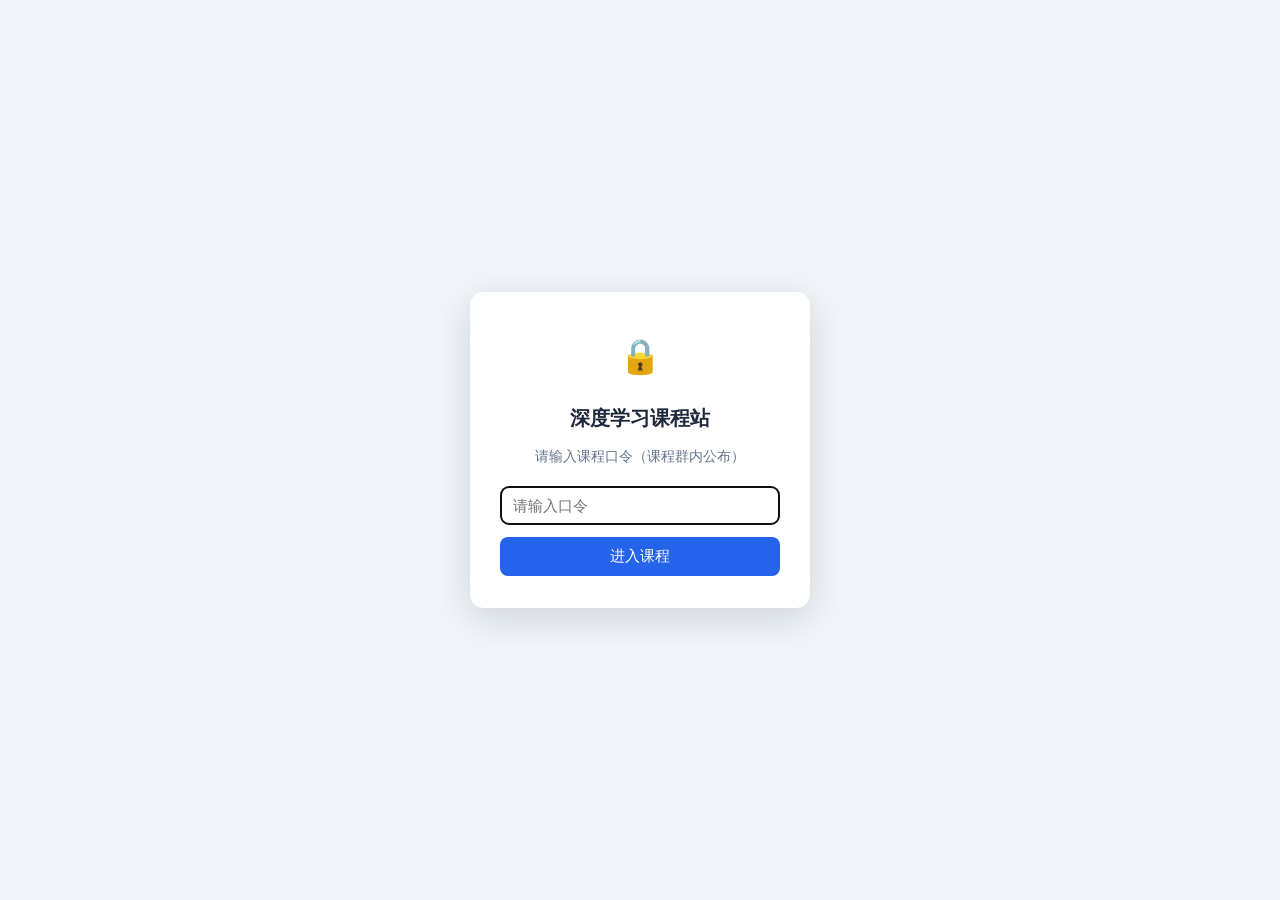
==== courses/attention/index.html @ e999959f "improve(attention): 3.2节横向箭头(编码器到解码器桥梁)解释细化（courses/attention/index.html）" ====
<!DOCTYPE html>
<html lang="zh-CN">
<head>
    <meta charset="UTF-8">
    <meta name="viewport" content="width=device-width, initial-scale=1.0">
    <link rel="icon" type="image/png" href="../../favicon.png">
<script>
(function () {
    /* 深色模式：渲染前应用，避免闪烁 */
    try { var _t = localStorage.getItem('dl_theme'); if (_t === 'dark') document.documentElement.classList.add('dl-dark'); else if (_t === 'sepia') document.documentElement.classList.add('dl-sepia'); } catch (e) {}
    /* 课程口令门（简单保护） */
    try { if (localStorage.getItem('dl_gate_v1') === '1') return; } catch (e) {}
    document.documentElement.classList.add('dl-gating');
    document.addEventListener('DOMContentLoaded', function () {
        var g = document.createElement('div');
        g.id = 'dl-gate';
        g.innerHTML = '<div class="dl-gate-card">'
            + '<div style="font-size:34px;">🔒</div>'
            + '<h2 style="margin:10px 0 6px;font-size:20px;color:#1E293B;">深度学习课程站</h2>'
            + '<p style="margin:0 0 16px;font-size:14px;color:#64748B;">请输入课程口令（课程群内公布）</p>'
            + '<input id="dl-gate-input" type="password" placeholder="请输入口令" style="width:100%;box-sizing:border-box;padding:10px 12px;font-size:15px;border:1px solid #CBD5E1;border-radius:8px;">'
            + '<button id="dl-gate-btn" style="margin-top:12px;width:100%;padding:10px;background:#2563EB;color:#fff;border:none;border-radius:8px;font-size:15px;cursor:pointer;">进入课程</button>'
            + '<p id="dl-gate-err" style="display:none;margin:10px 0 0;font-size:13px;color:#DC2626;">口令不正确，请重试</p>'
            + '</div>';
        document.body.appendChild(g);
        var input = g.querySelector('#dl-gate-input');
        input.focus();
        function unlock(ok) {
            if (!ok) { g.querySelector('#dl-gate-err').style.display = 'block'; input.select(); return; }
            try { localStorage.setItem('dl_gate_v1', '1'); } catch (e) {}
            document.documentElement.classList.remove('dl-gating');
            g.remove();
        }
        function tryUnlock() {
            if (!window.crypto || !crypto.subtle) {
                var err = g.querySelector('#dl-gate-err');
                err.textContent = '当前浏览器不支持安全校验，请换用 Chrome / Edge 访问';
                err.style.display = 'block';
                return;
            }
            crypto.subtle.digest('SHA-256', new TextEncoder().encode(input.value)).then(function (buf) {
                var hex = Array.prototype.map.call(new Uint8Array(buf), function (b) { return ('0' + b.toString(16)).slice(-2); }).join('');
                unlock(hex === '73634a650a686aed3b525c5cf4c80cbd01f2ea795763bd37541f17eb707c144b');
            }).catch(function () {
                var err2 = g.querySelector('#dl-gate-err');
                err2.textContent = '校验出错，请刷新页面重试';
                err2.style.display = 'block';
            });
        }
        g.querySelector('#dl-gate-btn').addEventListener('click', tryUnlock);
        input.addEventListener('keydown', function (e) { if (e.key === 'Enter') tryUnlock(); });
    });
})();
</script>
    <title>第06讲 注意力机制与 Transformer · 互动讲义版</title>
    <link rel="stylesheet" href="../../assets/katex/katex.min.css">
    <link rel="stylesheet" href="../../assets/course.css">
    <script src="../../assets/course.js" defer></script>
</head>
<body>

<nav class="topbar">
    <div class="topbar-inner">
        <a href="../../index.html">← 课程首页</a>
        <span class="spacer"></span>
        <span class="pill">互动讲义</span>
    </div>
</nav>

<div class="page">

<header class="hero">
    <div class="kicker">深度学习 · 第06讲</div>
    <h1>注意力机制与 Transformer</h1>
    <p class="sub">Attention Mechanism &amp; Transformer —— 互动讲义</p>
    <p class="meta">基于《动手学深度学习》课程 · 互动讲义版</p>
</header>

<div class="callout key" style="margin:26px 0 8px;">
    <span class="co-tag">🎬 课前导入：从 RNN 的瓶颈到注意力</span>
    <p>上一讲的 RNN 家族（基本 RNN、GRU、LSTM）用"隐含状态"解决了序列的记忆问题，但仍有两个与生俱来的限制：一是<strong>必须按顺序逐词处理</strong>，第 100 个词要等前 99 个算完，并行能力用不上；二是<strong>长距离依赖依然吃力</strong>，第 1 个词的信息要传到第 100 个位置需经过 99 次传递、一路衰减。而我们读"动物没有过河，因为它太累了"时，理解"它"是直接把目光跳回"动物"的——<strong>一眼扫过全句、自动聚焦相关位置</strong>，这种能力就是"注意力"。本讲将把这个直觉变成数学：从查询、键、值三个角色出发，一路走到彻底取代循环的 Transformer 与开启预训练时代的 BERT。</p>
</div>
<!-- ==================== 第一章 ==================== -->
<section class="chapter" id="ch1">
    <div class="chapter-head">
        <span class="chapter-num">1</span>
        <h2>注意力机制：从心理学到机器学习</h2>
    </div>
    <p class="chapter-lede">注意力是一次"软的、可微分的查表"：查询（query）问每个键（key）"你和我有多相关？"，答案是对值（value）的加权平均。</p>

    <h3><span class="sec-no">1.1</span>随意线索与不随意线索</h3>
    <p>心理学研究表明，生物的视觉系统并不是对视野中的一切平均用力，而是有选择地聚焦。注意力来自两类线索：</p>
    <ul>
        <li><strong>不随意线索</strong>：物体本身的突出性吸引你——桌上红色杯子在一堆灰书里格外显眼，你的目光不自觉地被它抓走；</li>
        <li><strong>随意线索</strong>：任务目标主动引导你——你想读一本书，于是注意力有意识地落在书上，对周围视而不见。</li>
    </ul>
    <figure>
        <img src="images/attention_involuntary.jpg" alt="不随意线索：红杯子吸引目光" loading="lazy">
        <figcaption>不随意线索：红杯子因颜色突出，不自主地吸引目光。</figcaption>
    </figure>
    <figure>
        <img src="images/attention_voluntary.jpg" alt="随意线索：想读书所以注视书" loading="lazy">
        <figcaption>随意线索：带着"想读书"的目的，目光主动落在书上。</figcaption>
    </figure>

    <h3><span class="sec-no">1.2</span>查询、键与值</h3>
    <p>把两类线索翻译成机器学习语言：此前学的卷积、全连接、池化层都只用了"不随意线索"——输入什么就处理什么，一视同仁。注意力机制首次把<strong>随意线索</strong>引入网络：</p>
    <ul>
        <li><strong>查询（query）</strong>：随意线索——"我现在想找什么"；</li>
        <li><strong>键（key）</strong>：每个输入自带的"标签"——不随意线索，用来和查询比对；</li>
        <li><strong>值（value）</strong>：每个输入真正的内容。</li>
    </ul>
    <p>注意力计算 = 用 query 逐个与 key 比对相似度 → 得到一组权重 → 对 value 做<strong>加权平均</strong>。相似度高的输入获得更多关注，这就是<strong>注意力池化</strong>（attention pooling）。</p>
    <figure>
        <img src="images/attention_pooling.jpg" alt="注意力池化框架：查询、键、值" loading="lazy">
        <figcaption>注意力池化框架：查询（随意线索）与每个键比对产生权重，对所有值加权汇聚成输出。键值对构成"记忆库"，查询决定从库里取什么。</figcaption>
    </figure>
    <div class="callout key">
        <span class="co-tag">🔑 生活化类比</span>
        <p>图书馆找书——query 是"我想找深度学习教材"，key 是每本书的书脊标签，value 是书的内容。你和书脊标签一一比对，越匹配的书越被重视，最后抱走的是按匹配度加权的一批书。</p>
    </div>
</section>

<!-- ==================== 第二章 ==================== -->
<section class="chapter" id="ch2">
    <div class="chapter-head">
        <span class="chapter-num">2</span>
        <h2>注意力池化：从非参数到参数化</h2>
    </div>
    <p class="chapter-lede">最早的注意力池化不需要任何学习参数；给它装上可学习的旋钮，就走到了现代注意力分数函数。</p>

    <h3><span class="sec-no">2.1</span>非参数方案：Nadaraya-Watson 核回归</h3>
    <p>给定数据 \((x_i, y_i)\)，要对查询 \(x\) 做预测：平均池化直接取 \(\frac{1}{n}\sum y_i\) 太粗糙。60 年代提出的 Nadaraya-Watson 核回归按"距离越近权重越大"加权：</p>
    $$f(x) = \sum_{i=1}^{n} \mathrm{softmax}\!\Big(-\tfrac{1}{2}(x - x_i)^2\Big)\, y_i$$
    <p>其中 \(-\frac{1}{2}(x-x_i)^2\) 来自高斯核 \(K(u)=\frac{1}{\sqrt{2\pi}}\exp(-\frac{u^2}{2})\)。把式子拆开看：\(x\) 是 query，\(x_i\) 是 key，\(y_i\) 是 value——<strong>核回归就是最早的注意力池化</strong>：离查询越近的样本，其值被采纳得越多。</p>
    <figure>
        <img src="images/nw_regression.jpg" alt="Nadaraya-Watson 核回归公式" loading="lazy">
        <figcaption>Nadaraya-Watson 核回归：高斯核给出"按距离衰减"的权重，softmax 保证权重和为 1。它没有可学习参数，属于非参数方法。</figcaption>
    </figure>

    <h3><span class="sec-no">2.2</span>参数化注意力：引入可学习的 w</h3>
    <p>非参数方案的权重完全由距离决定，不够灵活。在注意力分数里引入可学习参数 \(w\)，让模型自己学会"什么样的相似才重要"：</p>
    $$f(x) = \sum_{i=1}^{n} \mathrm{softmax}\!\Big(-\tfrac{1}{2}\big((x - x_i)\, w\big)^2\Big)\, y_i$$
    <p>多了参数 \(w\)，模型就能通过训练调整不同特征维度的重要程度——这是从"核回归"走向"可学习注意力"的第一步。</p>

    <h3><span class="sec-no">2.3</span>注意力分数的两种主流设计</h3>
    <p>query 与 key 的"相似度"称为<strong>注意力分数</strong>（attention score），分数经 softmax 归一化就是注意力权重。两种最常用的分数函数：</p>
    <div class="tbl-wrap">
        <table>
            <thead><tr><th>分数函数</th><th>公式</th><th>特点</th></tr></thead>
            <tbody>
                <tr><td><strong>加法注意力</strong>（Bahdanau）</td><td>\(a(\mathbf{q}, \mathbf{k}) = \mathbf{w}_v^\top \tanh(W_q \mathbf{q} + W_k \mathbf{k})\)</td><td>query 和 key 维度可以不同；有一个小 MLP，表达力强</td></tr>
                <tr><td><strong>缩放点积注意力</strong></td><td>\(a(\mathbf{q}, \mathbf{k}) = \mathbf{q}^\top \mathbf{k} / \sqrt{d_k}\)</td><td>只需一次矩阵乘法，快；要求 q、k 同维；除以 \(\sqrt{d_k}\) 防止 softmax 饱和</td></tr>
            </tbody>
        </table>
    </div>
    <p><strong>缩放点积注意力逐条拆解</strong>（表中第二行，Transformer 原版采用的方案）：</p>
    <ol>
        <li><strong>只需一次矩阵乘法，快</strong>：相似度直接由向量点积给出，GPU 对矩阵乘法高度优化，计算效率很高，Transformer 原版即采用它。相比之下，加法注意力要先做两次线性映射、相加、过 tanh、再做一次线性投影，计算步骤更多。</li>
        <li><strong>要求 q、k 同维</strong>：点积 \(\mathbf{q}^\top \mathbf{k}\) 在数学上要求两个向量维数相同，否则无法相乘；加法注意力没有此限制——q、k 先各自乘 \(W_q\)、\(W_k\) 投影到同一维度再相加，维度可以不同。</li>
        <li><strong>除以 \(\sqrt{d_k}\) 防止 softmax 饱和</strong>：\(d_k\) 是 query / key 的向量维度。维度越高，点积 \(\mathbf{q}^\top \mathbf{k}\) 的方差越大（各分量独立、零均值、单位方差时，点积方差正比于 \(d_k\)），分数量级随之增大；softmax 输入差距过大时输出逼近 0/1 的饱和区，梯度几乎消失，训练难以收敛。除以 \(\sqrt{d_k}\) 相当于做方差归一化，把分数方差拉回 1 附近，稳住 softmax 的梯度。</li>
    </ol>
    <div class="callout key">
        <span class="co-tag">🔑 一句话总结</span>
        <p>缩放点积注意力用点积衡量 q 与 k 的相似度，辅以缩放因子稳住 softmax 梯度——胜在速度，代价是要求 q、k 维度一致。</p>
    </div>
    <figure>
        <img src="images/attention_score.jpg" alt="注意力分数与注意力权重的计算" loading="lazy">
        <figcaption>注意力分数 → softmax → 注意力权重 → 对值加权求和。Transformer 采用的就是右侧的缩放点积方案。</figcaption>
    </figure>
    <div class="callout warn">
        <span class="co-tag">⚠️ 常见误区</span>
        <p>不要以为除以 \(\sqrt{d_k}\) 是拍脑袋的经验技巧——它有明确的方差分析依据（各分量独立、零均值、单位方差时，点积方差正比于 \(d_k\)）。这个小细节是 Transformer 能训练起来的关键之一。</p>
    </div>

    <div class="lab" id="lab-softmax">
        <div class="lab-head">
            <span class="lab-badge">互动实验</span>
            <div class="lab-title">缩放点积注意力实验室</div>
            <div class="lab-sub">三个 value：猫 = (1, 0)，狗 = (0, 1)，汽车 = (1, 1)。输出 = 权重的加权组合。</div>
            <div class="lab-hint">拖动相似度与维度滑块，或关掉"除以 √dₖ"开关，观察权重如何走向"一家独大"。</div>
        </div>
        <div class="lab-body">
            <div class="ctl-row">
                <label class="ctl">q·k₁（猫）<input type="range" id="s1" min="-5" max="5" step="0.1" value="3.0"><span class="val" id="s1v">3.0</span></label>
                <label class="ctl">q·k₂（狗）<input type="range" id="s2" min="-5" max="5" step="0.1" value="1.0"><span class="val" id="s2v">1.0</span></label>
                <label class="ctl">q·k₃（汽车）<input type="range" id="s3" min="-5" max="5" step="0.1" value="-2.0"><span class="val" id="s3v">-2.0</span></label>
            </div>
            <div class="ctl-row">
                <label class="ctl">维度 d<sub>k</sub><input type="range" id="sdk" min="1" max="64" step="1" value="4"><span class="val" id="sdkv">4</span></label>
                <label class="switch"><input type="checkbox" id="use-scale" checked> 除以 √dₖ 缩放</label>
            </div>
            <div class="bars" id="softmax-bars"></div>
            <p class="muted" style="font-size:14.5px;" id="softmax-out"></p>
        </div>
        <div class="lab-note" id="softmax-note"></div>
    </div>

    <div class="callout try">
        <span class="co-tag">🧪 实验解读</span>
        <p><strong>这个实验在做什么</strong>：三个候选项各有一个 value 向量——猫 = (1, 0)、狗 = (0, 1)、汽车 = (1, 1)。三个滑块直接设定 query 与各自 key 的原始分数 q·kᵢ；"维度 dₖ"滑块与"除以 √dₖ"开关决定分数是否先除以 √dₖ；softmax 把（可能缩放后的）分数归一化成权重；最终输出 = 三个 value 按权重的加权组合。</p>
        <p><strong>结果怎么读</strong>（以分数 2.6 / 1.0 / 0.0、dₖ = 32、关闭缩放为例）：分数原样进入 softmax，e<sup>2.6</sup> ≈ 13.46、e<sup>1</sup> ≈ 2.72、e<sup>0</sup> = 1，归一化后权重为 <strong>0.784 / 0.158 / 0.058</strong>——"猫"一家独大。输出 = 0.784×(1,0) + 0.158×(0,1) + 0.058×(1,1) = <strong>(0.842, 0.216)</strong>，含义是"主要是猫，带一点狗和汽车的成分"。</p>
        <p><strong>打开缩放做对比</strong>：同一组分数先除以 √32 ≈ 5.66，变为 0.46 / 0.18 / 0.00，权重立刻平缓为约 <strong>0.42 / 0.32 / 0.26</strong>——不再赢家通吃，梯度也能正常流动。这正是 Transformer 必须带缩放因子的直观原因：维度越高，不缩放的 softmax 越接近 one-hot。</p>
        <p><strong>两个值得注意的性质</strong>：① 权重和恒为 1，输出永远落在三个 value 的凸组合范围内，不会"凭空创造"内容；② softmax 是"软"的 argmax——分数差距越大越接近"只取最高分"，差距越小越接近平均。</p>
    </div>
</section>

<!-- ==================== 第三章 ==================== -->
<section class="chapter" id="ch3">
    <div class="chapter-head">
        <span class="chapter-num">3</span>
        <h2>Seq2Seq 中的注意力</h2>
    </div>
    <p class="chapter-lede">生成每个目标词时，真正相关的往往只是源句中的某几个词——注意力让解码器每一步都能"回头看"并自动对焦。</p>

    <h3><span class="sec-no">3.1</span>动机：翻译时该"看"哪里？</h3>
    <p>编码器—解码器（seq2seq）模型做机器翻译时，编码器把整句源语压缩成一个固定向量，解码器只凭这一个向量逐词生成译文。问题在于：一个向量装不下长句的全部细节，也无法表达"当前该对齐源句哪个位置"。注意力机制正好补上这一课。翻"hello world → bonjour le monde"时，生成 "bonjour" 主要该看 "hello"。</p>
    <figure>
        <img src="images/seq2seq.jpg" alt="seq2seq 机器翻译示例" loading="lazy">
        <figcaption>seq2seq 翻译：编码器逐词读入，解码器逐词生成。没有注意力时，解码器每一步只能依赖同一个固定向量，长句信息被严重压缩。</figcaption>
    </figure>
    <p><strong>对照这张图，把"问题到底出在哪"讲清楚：</strong></p>
    <ol>
        <li><strong>左半部分（编码）</strong>：编码器 RNN 逐词读入 hello → world → .，每读一个词就把隐含状态更新一次。整句读完后，源句的全部信息被压缩进<strong>那一个 hidden state</strong>（固定向量）。</li>
        <li><strong>中间的箭头是唯一的通道</strong>：编码器与解码器之间只有 hidden state 这一根线——解码器能拿到的源句信息，全部、也仅仅只有这个向量。</li>
        <li><strong>右半部分（解码）</strong>：解码器从 &lt;bos&gt; 开始逐词生成 bonjour → le → monde → . → &lt;eos&gt;。关键问题在于：生成 "bonjour" 时它看到的是这个向量，生成 "monde" 时看到的<strong>还是同一个向量</strong>——从头到尾没有任何变化。</li>
        <li><strong>由此产生两个硬伤</strong>：① <strong>信息瓶颈</strong>——句子越长，一个固定向量装不下的细节越多，且句首 "hello" 的信息经过 world、. 的逐步更新后已经衰减（这正是上一讲 RNN 长距离依赖问题在翻译任务上的表现）；② <strong>无法对齐</strong>——生成 "monde" 时模型本应专门回头看 "world"，但图中没有任何结构支持这一点，每个输出词对源句各词的"接触"完全均匀（都只能经由同一个向量间接获取）。</li>
    </ol>
    <p>这就是 3.2 节要解决的问题：让解码器每生成一个词，都能直接"回头看"源句的每个词并自动对焦。</p>

    <h3><span class="sec-no">3.2</span>加入注意力的 seq2seq</h3>
    <p>Bahdanau 等人 2014 年的经典方案：</p>
    <ol>
        <li>编码器 RNN <strong>每个时间步的输出都保留下来</strong>，作为 key 和 value（一座"记忆库"）；</li>
        <li>解码器 RNN 上一时刻的隐含状态作为 query；</li>
        <li>每个解码时刻做一次注意力池化，从记忆库中取出"此刻最相关"的源句信息，与当前词的嵌入拼接后再送入解码器 RNN。</li>
    </ol>
    <figure>
        <img src="images/seq2seq_attention.jpg" alt="加入注意力机制的 seq2seq" loading="lazy">
        <figcaption>加入注意力的 seq2seq：编码器各时刻输出存入"记忆库"，注意力层用解码器的 query 去检索，检索结果与词嵌入一起送入解码器。</figcaption>
    </figure>
    <p><strong>对照上图，逐块看信息怎么流动：</strong></p>
    <ol>
        <li><strong>左侧编码器</strong>：Sources（源句）→ Embedding（词嵌入）→ Recurrent layer（n× 表示 n 层循环层堆叠），逐词读入源句；</li>
        <li><strong>中间蓝色 Attention 块是新增的"外挂"</strong>：它有两个输入——① 编码器循环层各时间步的输出（充当 key 和 value，即"记忆库"）；② 解码器上一时刻的隐含状态（充当 query，即图中从解码器一侧弯回来的箭头）；</li>
        <li><strong>Attention 的输出</strong>（检索到的上下文向量）与当前目标词的嵌入<strong>拼接</strong>，一起送入解码器循环层；</li>
        <li><strong>右侧解码器</strong>：Targets → Embedding → Recurrent layer（×n）→ FC 全连接层，输出词表上的概率分布，挑出下一个词；</li>
        <li><strong>与 3.1 的图对比</strong>：没有注意力时，编码器到解码器只有 hidden state 一根线；现在每个解码步都能拿着自己的 query 重新查询记忆库——"回头看"的通路打通了。</li>
    </ol>
    <figure>
        <img src="images/enc_dec_attention.jpg" alt="编码器—解码器上的注意力细节" loading="lazy">
        <figcaption>实现细节：注意力使用编码器最后一个循环层的输出；注意力输出与嵌入拼接后送入解码器的第一个循环层。每个解码步骤都有自己的注意力权重分布——这就是"对齐"。</figcaption>
    </figure>
    <p><strong>先看懂图中四类箭头各是什么含义：</strong></p>
    <ol>
        <li><strong>编码器顶层循环层 → Attention</strong>（向上的箭头）：编码器最后一个循环层在<strong>所有时间步</strong>的输出送入 Attention，充当 key 和 value——这就是"记忆库"。取最高层，是因为它包含最完整的上下文信息；</li>
        <li><strong>解码器顶层循环层 → Attention</strong>（从右上弯回来的那根）：解码器上一时刻的隐含状态送入 Attention 充当 query——含义是"我正准备生成下一个词，该看源句的哪里？"。Attention 拿它与记忆库中每个 key 算相似度、softmax 归一化成权重、对 value 加权求和，得到上下文向量；</li>
        <li><strong>Attention → 解码器第一个循环层</strong>（从 Attention 弯到右侧底部的那根）：检索出的上下文向量与当前目标词的嵌入<strong>拼接</strong>后送入——解码器每生成一个词，输入里既有"刚生成的词"，又有"刚从源句检索到的相关内容"。上面各层照常堆叠，顶端 Dense 输出词表概率；</li>
        <li><strong>编码器各层 → 解码器各层</strong>（每层中间的横向箭头，n 层就有 n 条）：这是 Seq2Seq 的<strong>"桥梁"</strong>。循环层开工前都需要一个初始状态（默认是全零向量）；这里的做法是把<strong>编码器第 i 层的最终隐状态传给解码器第 i 层，作为它的初始隐状态</strong>——第 1 层对第 1 层、第 2 层对第 2 层……<strong>逐层对应</strong>，保证解码器的每一层都从编码器对应层"接手"源句子的压缩表示，而不是只有最顶层在传递信息。注意区分两个概念：<strong>最终隐含状态 = 每一层在时间轴上最后一步的状态</strong>（n 层共 n 个向量），走的就是这些横向箭头；而<strong>记忆库 = 最顶层在所有时间步的输出序列</strong>，走的是通向 Attention 的箭头；最顶层的最终状态恰好就是记忆库里的最后一个向量，但用于初始化的是全部 n 层的最终状态。前者是一次性传递的"全局概览"，与注意力"每步按需检索细节"的通路互补，各司其职。</li>
    </ol>
    <p><strong>串成一个时间步看</strong>（以生成 "le" 为例）：解码器上一时刻的状态作为 query 进入 Attention（箭头②）→ 查询记忆库（箭头①提供的数据），权重大概率压在 "world" 上 → 加权得到上下文向量 → 与 "bonjour" 的嵌入拼接（箭头③）→ 逐层向上经 Dense 输出概率 → 挑出 "le"。<strong>每个解码步骤都重新走一遍这个过程，各有各的权重分布——这就是"对齐"。</strong></p>

    <div class="lab" id="lab-align">
        <div class="lab-head">
            <span class="lab-badge">互动实验</span>
            <div class="lab-title">对齐可视化：每个译文词在"看"谁</div>
            <div class="lab-sub">源句 "I love deep learning" → 译文 "我 爱 深度 学习"。</div>
            <div class="lab-hint">点击下方任一译文词，观察它对源句各词的注意力权重分布。</div>
        </div>
        <div class="lab-body">
            <p style="font-size:13.5px;color:var(--ink-3);margin-bottom:4px;">译文词（点击选择 query）</p>
            <div class="tokens" id="align-tgt"></div>
            <p style="font-size:13.5px;color:var(--ink-3);margin:14px 0 4px;">源句词上的注意力权重</p>
            <div class="bars" id="align-bars"></div>
        </div>
        <div class="lab-note">注意力权重画成热力图，就能直观展示两种语言词与词的对齐关系——这是神经网络难得的<b>可解释性</b>。</div>
    </div>

    <div class="callout key">
        <span class="co-tag">✅ 划时代的意义</span>
        <p>注意力让解码器每一步都能"回头看"整个源句并自动对焦，长句翻译质量大幅提升——固定向量的瓶颈被打破，"对齐"也第一次变得可见。</p>
    </div>
</section>

<!-- ==================== 第四章 ==================== -->
<section class="chapter" id="ch4">
    <div class="chapter-head">
        <span class="chapter-num">4</span>
        <h2>自注意力（Self-Attention）</h2>
    </div>
    <p class="chapter-lede">把同一个序列的每个位置同时复制成 query、key、value 三份，让每个位置都去关注整个序列。</p>

    <h3><span class="sec-no">4.1</span>自己关注自己</h3>
    <p>注意力不一定是"一个序列查询另一个序列"。自注意力中，给定序列 \(\mathbf{x}_1, \ldots, \mathbf{x}_n\)，输出等长的 \(\mathbf{y}_1, \ldots, \mathbf{y}_n\)：</p>
    $$\mathbf{y}_i = f\big(\mathbf{x}_i,\ (\mathbf{x}_1, \mathbf{x}_1), \ldots, (\mathbf{x}_n, \mathbf{x}_n)\big) \in \mathbb{R}^{d}$$
    <p>每个 \(\mathbf{y}_i\) 都融合了全序列与 \(\mathbf{x}_i\) 最相关的信息。例如句子"动物没有过河，因为它太累了"中，"它"的表示可以从"动物"处获得大权重——<strong>指代关系被自动建立</strong>。</p>
    <figure>
        <img src="images/self_attention.jpg" alt="自注意力结构" loading="lazy">
        <figcaption>自注意力：keys、values、queries 全部来自同一序列，每个位置的输出都是对全序列加权汇聚的结果。所有位置两两计算，可以完全并行——不必像 RNN 那样逐词等待。</figcaption>
    </figure>
    <p><strong>把上面的定义、公式和结构图对照起来，逐层拆开看：</strong></p>
    <ol>
        <li><strong>为什么每个位置要复制成三份？</strong>因为同一个向量 \(\mathbf{x}_i\) 要在不同时刻扮演三种角色：计算第 \(i\) 个输出时，它充当 <strong>query</strong>——主动发问"全句中谁和我最相关？"；计算其他位置的输出时，它充当 <strong>key</strong>——挂出自己的"标签"供逐一比对；它的内容本身充当 <strong>value</strong>——被权重加权后汇入其他位置的新表示。每个位置既是"查询者"又是"被查询者"——这就是"自"（self）的含义。</li>
        <li><strong>公式怎么读</strong>：\(f\) 的第一个参数 \(\mathbf{x}_i\) 是 query；后面 \(n\) 个括号 \((\mathbf{x}_1,\mathbf{x}_1),\ldots,(\mathbf{x}_n,\mathbf{x}_n)\) 是 \(n\) 个 (key, value) 对——每个位置都把自己的副本挂进"记忆库"。\(f\) 的内部就是 1.2 节的三步：query 与每个 key 算分数 → softmax 归一化成权重 → 对所有 value 加权求和，得到 \(\mathbf{y}_i\)。\(i\) 从 1 到 \(n\) 各算一遍，\(n\) 个新表示就齐了。</li>
        <li><strong>对照结构图</strong>：下方三个方框是同一序列相邻位置（\(t-1, t, t+1\)）的输入向量；每个输入分叉出 3 根向上的箭头，就是"复制成 keys、values、queries 三份"；蓝色块内部完成所有位置两两之间的打分与加权（共 \(n \times n\) 次比对）；上方每个方框是对应位置融合全句信息后的新表示。</li>
        <li><strong>用"它"走一遍</strong>：query = "它"的词向量 → 与全句 9 个位置的 key 逐一比对 → "动物"的 key 得分最高 → softmax 后"动物"的 value 占最大权重 → "它"的新表示中融入了"动物"的语义信息，指代关系自动建立。其他每个位置也同时完成同样的更新。</li>
        <li><strong>和 3.2 节的注意力有何不同？</strong>3.2 节是<em>两个序列之间</em>的注意力——query 来自解码器、key/value 来自编码器（可称"交叉注意力"）；本节是<em>同一序列内部</em>的注意力，q、k、v 三份材料同源，所以叫"自"注意力。</li>
    </ol>
    <div class="callout key">
        <span class="co-tag">🔑 预告</span>
        <p>实际模型（第 5 章 Transformer）中，三份副本不会原样上阵，而是先各自乘一个可学习矩阵 \(W_q, W_k, W_v\) 投影到合适的表示空间——"复制三份"定结构，"什么算相关"交给训练去学。</p>
    </div>

    <div class="lab" id="lab-selfattn">
        <div class="lab-head">
            <span class="lab-badge">互动实验</span>
            <div class="lab-title">自注意力流向：每个词在关注谁</div>
            <div class="lab-sub">句子：「动物 没有 过河 ， 因为 它 太 累 了」——注意"它"的权重分布。</div>
            <div class="lab-hint">点击句中任意词作为 query，观察它对全句各词的注意力权重。</div>
        </div>
        <div class="lab-body">
            <div class="tokens" id="sa-tokens"></div>
            <div class="bars" id="sa-bars"></div>
        </div>
        <div class="lab-note">点击 <b>"它"</b>：权重最大的词是 <b>"动物"</b>——模型自己学会了指代消解，没有人告诉它语法规则。</div>
    </div>

    <h3><span class="sec-no">4.2</span>与 CNN、RNN 对比</h3>
    <figure>
        <img src="images/cnn_rnn_attn_compare.jpg" alt="CNN、RNN、自注意力的计算路径对比" loading="lazy">
        <figcaption>三种结构对比：CNN 靠堆叠卷积层逐层扩大感受野；RNN 必须逐步传递信息；自注意力任意两个位置一步直达。</figcaption>
    </figure>
    <div class="tbl-wrap">
        <table>
            <thead><tr><th></th><th>CNN</th><th>RNN</th><th>自注意力</th></tr></thead>
            <tbody>
                <tr><td><strong>计算复杂度（每层）</strong></td><td>\(O(k \cdot n \cdot d^2)\)</td><td>\(O(n \cdot d^2)\)</td><td>\(O(n^2 \cdot d)\)</td></tr>
                <tr><td><strong>并行度</strong></td><td>\(O(n)\)</td><td>\(O(1)\)（必须串行）</td><td>\(O(n)\)</td></tr>
                <tr><td><strong>最长路径</strong></td><td>\(O(n/k)\)</td><td>\(O(n)\)</td><td>\(O(1)\)</td></tr>
            </tbody>
        </table>
    </div>
    <p>"最长路径"指序列中任意两个位置交换信息要经过多少步——它决定了长距离依赖的难易。自注意力任意位置一步可达、又可全并行，代价是 \(O(n^2)\) 的计算量（序列特别长时成为瓶颈）。</p>
    <p><strong>把表中的符号和三行逐格解释清楚：</strong></p>
    <p><strong>符号约定</strong>：\(n\) = 序列长度，\(d\) = 每个位置的向量维度，\(k\) = 卷积核宽度（如 3 或 5，远小于 \(n\)）。</p>
    <ol>
        <li><strong>第一行·每层计算复杂度</strong>——这一层总共要做多少乘加运算：
            <ul>
                <li><strong>CNN \(O(k \cdot n \cdot d^2)\)</strong>：每个位置做一次宽 \(k\) 的一维卷积，把 \(d\) 个输入通道映到 \(d\) 个输出通道，单位置约 \(k \cdot d \cdot d\) 次乘法，\(n\) 个位置共 \(knd^2\)；</li>
                <li><strong>RNN \(O(n \cdot d^2)\)</strong>：每个时间步是 \(\mathbf{h}_t = \phi(W\mathbf{x}_t + U\mathbf{h}_{t-1})\)，矩阵乘向量约 \(d^2\)，\(n\) 步共 \(nd^2\)；</li>
                <li><strong>自注意力 \(O(n^2 \cdot d)\)</strong>：\(n\) 个 query 各与 \(n\) 个 key 做 \(d\) 维点积，共 \(n^2 \cdot d\)——<strong>平方项 \(n^2\) 正来自"所有位置两两比对"</strong>。</li>
            </ul>
        </li>
        <li><strong>第二行·并行度</strong>——同一层里有多少计算可以同时进行：
            <ul>
                <li><strong>CNN \(O(n)\)</strong>：各位置的卷积互不依赖，全部同时算；</li>
                <li><strong>RNN \(O(1)\)</strong>：第 \(t\) 步必须先拿到第 \(t-1\) 步的隐状态，只能一个位置一个位置来——串行是 RNN 的结构宿命；</li>
                <li><strong>自注意力 \(O(n)\)</strong>：\(n\) 个输出互不依赖，一次算完——图中 Self-attention 两两全连、无先后箭头，正是此意。</li>
            </ul>
        </li>
        <li><strong>第三行·最长路径</strong>——序列两端的位置交换信息最少要经过几步（越短，长距离依赖越好学）：
            <ul>
                <li><strong>CNN \(O(n/k)\)</strong>：一层卷积只能看到左右约 \(k\) 个邻居，信息从位置 1 走到位置 \(n\) 要堆叠约 \(n/k\) 层——即图中 CNN 的多层金字塔结构；</li>
                <li><strong>RNN \(O(n)\)</strong>：沿链条一站一站传，最多 \(n-1\) 步——上一讲长距离依赖困难的定量表达；</li>
                <li><strong>自注意力 \(O(1)\)</strong>：任意两个位置直接相连，一步直达。</li>
            </ul>
        </li>
    </ol>
    <p><strong>谁更贵要看 \(n\) 和 \(d\) 的相对大小</strong>：通常 \(d\) 几百上千、\(n\) 几十到几千时三者相当；序列特别长（上万）时，\(n^2\) 项使自注意力反而最贵。一句话：<strong>自注意力用 \(O(n^2)\) 的计算量，换来"一步直达 + 全并行"</strong>。</p>
    <div class="callout key">
        <span class="co-tag">🔑 初学者理解</span>
        <p>RNN 像排队传话，队尾的话要一个一个传过来；自注意力像开会，每个人直接和所有人对话——效率高了，但人太多（序列太长）时会场也会拥挤。</p>
    </div>
</section>

<!-- ==================== 第五章 ==================== -->
<section class="chapter" id="ch5">
    <div class="chapter-head">
        <span class="chapter-num">5</span>
        <h2>Transformer：完全建立在注意力上的架构</h2>
    </div>
    <p class="chapter-lede">2017 年《Attention Is All You Need》干脆彻底抛弃循环与卷积，只用注意力搭建整个模型。逐块拆解这座大厦。</p>

    <h3><span class="sec-no">5.1</span>自注意力机制：并行，但丢失顺序</h3>
    <p>自注意力要用 \(n\) 个输入生成 \(n\) 个输出，做法是把每个输入同时复制为键、值和查询。这带来两个直接影响：</p>
    <ul>
        <li><strong>不保留顺序信息</strong>：每个位置的输出只跟随词本身，与它在序列中的位置无关（置换不变性）；</li>
        <li><strong>可以并行计算</strong>：\(n\) 个输出之间没有先后依赖，不像 RNN 必须逐个时间步串行展开。</li>
    </ul>
    <figure>
        <img src="images/self_attn_block.jpg" alt="自注意力：每个输入同时作为键、值、查询" loading="lazy">
        <figcaption>自注意力机制：每个位置的输入被同时复制为 keys、values、queries，一次性并行算出所有输出——但框图里没有出现任何"第几个位置"的信息。</figcaption>
    </figure>

    <h3><span class="sec-no">5.2</span>Transformer 模型架构</h3>
    <p>Transformer 仍然是编码器—解码器架构，但循环层被整个换掉。注意力集中在 <strong>3 个地方</strong>：</p>
    <ul>
        <li><strong>编码器自注意力</strong>：源句内部互相关注，理解上下文；</li>
        <li><strong>解码器自注意力</strong>：已生成的目标词互相关注（带掩码，不能偷看未来）；</li>
        <li><strong>编码器—解码器注意力</strong>：解码器拿 query 去查询编码器的输出（对齐源句），编码器状态传递到解码器的每一块。</li>
    </ul>
    <figure>
        <img src="images/transformer_arch.jpg" alt="seq2seq+注意力 与 Transformer 架构对比" loading="lazy">
        <figcaption>左：seq2seq+注意力（循环层 + 注意力）。右：Transformer 的变换器块——编码器、解码器各堆叠 \(n\) 个相同的块，块内是"多头注意力 → Add &amp; Norm → 位置前馈网络 → Add &amp; Norm"；底部嵌入层之外加入位置编码来补充顺序信息。</figcaption>
    </figure>
    <p><strong>对照这张图，从左到右把架构读清楚：</strong></p>
    <ol>
        <li><strong>左图是第 3 章的 seq2seq + 注意力</strong>（混合方案）：编码器、解码器的主体仍是 Recurrent layer（n× 堆叠），注意力只是架在中间的外挂检索层——key/value 来自编码器各步输出，query 来自解码器。</li>
        <li><strong>右图是 Transformer</strong>：循环层整个消失。编码器（左块，×n）与解码器（右块，×n）完全由两类蓝色子层堆成——<strong>多头注意力</strong>与<strong>位置前馈网络</strong>，每个子层外面都包一层 Add &amp; Norm。</li>
        <li><strong>三处注意力在图中的位置</strong>：编码器块底部的多头注意力 = <strong>编码器自注意力</strong>（源句内部互相关注）；解码器块底部的多头注意力 = <strong>解码器自注意力</strong>（带掩码，不能偷看未来）；解码器块<em>中部</em>的多头注意力 = <strong>编码器—解码器注意力</strong>——它的 key/value 由图中标注 "State" 的横线从编码器顶端引来，query 来自解码器下方子层。这正是 3.2 节"回头看"的继承者，且编码器状态由此传递到解码器的<em>每一块</em>。<strong>箭头读法</strong>：每个多头注意力框下方的三根箭头 = Q、K、V 三个输入。此处中间直上的箭头来自下方解码器（query），左、右两根弯箭头都来自编码器引来的 State 线——K、V 同源，一条"总线"到框前再分成两个箭头。对比编码器块底部的自注意力：三根箭头全部来自下方同一处（Q = K = V 同源）。</li>
        <li><strong>底部的 Positional Encoding</strong>：两侧嵌入层之后都叠加位置编码——自注意力本身不含顺序（5.1 节），顺序信息由此注入。</li>
        <li><strong>整体数据流</strong>：源句从编码器底部进入、逐块向上；解码器逐块向上、顶端 Dense 输出词表概率。骨架仍是"编码器—解码器"，但每一层的计算都可以并行。</li>
    </ol>

    <h3><span class="sec-no">5.3</span>多头注意力机制</h3>
    <p>一次注意力只能在一个表示空间里找相似。多头注意力把 query、key、value 用 \(h\) 组不同的线性投影变换到 \(h\) 个子空间，各自独立做注意力，再把结果拼接后做一次投影：</p>
    $$\mathbf{o}^{(i)} = \mathrm{attention}\big(W_q^{(i)} \mathbf{q},\ W_k^{(i)} \mathbf{k},\ W_v^{(i)} \mathbf{v}\big),\quad i = 1, \ldots, h$$
    $$\mathbf{o} = W_o \begin{bmatrix} \mathbf{o}^{(1)} \\ \vdots \\ \mathbf{o}^{(h)} \end{bmatrix}$$
    <figure>
        <img src="images/multihead.jpg" alt="多头注意力：多组 Dense 投影加注意力后拼接" loading="lazy">
        <figcaption>多头注意力结构：Queries / Keys / Values 分别经过 \(h\) 组独立的 Dense 投影，各自做 Attention，输出经 Concat 拼接后再过一次 Dense。</figcaption>
    </figure>

    <div class="lab" id="lab-heads">
        <div class="lab-head">
            <span class="lab-badge">互动实验</span>
            <div class="lab-title">不同的头，看不同的地方</div>
            <div class="lab-sub">同一句话「动物 没有 过河 ， 因为 它 太 累 了」，query 固定为"它"。</div>
            <div class="lab-hint">切换三个注意力头，观察同一个 query 在不同子空间里关注模式的差异。</div>
        </div>
        <div class="lab-body">
            <div class="head-tabs" id="head-tabs"></div>
            <div class="bars" id="head-bars"></div>
        </div>
        <div class="lab-note">一个头可能关注<b>语法搭配</b>，另一个头关注<b>指代关系</b>，还有头关注<b>位置远近</b>——多头让模型同时从多个角度审视序列，类似 CNN 用多个卷积核提取多种模式。</div>
    </div>

    <h3><span class="sec-no">5.4</span>位置前馈网络（Position-wise FFN）</h3>
    <p>每个变换器块里还有一个<strong>位置前馈网络</strong>，它对每个位置独立地过同一个两层 MLP。按讲义里的等价视角来看它的计算：</p>
    <ul>
        <li>将输入（批量大小，序列长度，特征集大小）<strong>重新整形</strong>为（批量 × 序列长度，特征集大小）；</li>
        <li>用<strong>两层 MLP</strong> 变换；</li>
        <li>再<strong>转换回 3-D 形态</strong>；</li>
        <li>这<strong>等价于应用两个 \(1 \times 1\) 卷积层</strong>。</li>
    </ul>
    <p><strong>把这段话逐句拆开：</strong></p>
    <ol>
        <li><strong>名字的意思</strong>：position-wise = "逐位置"——同一个 MLP 对每个位置<strong>独立</strong>作用，位置之间不交换信息；FFN = 前馈网络，就是一个两层 MLP。</li>
        <li><strong>为什么要重新整形</strong>：输入是三维张量（批量, 序列长度, 特征维 d）。把前两维合并成行后，每一行就是"某个样本某个位置"的 d 维向量，MLP 逐行独立作用——这正是"逐位置"的实现方式；变换完再折回三维，后续子层照常接手。</li>
        <li><strong>两层 MLP 的结构</strong>：\(\mathrm{FFN}(\mathbf{x}) = \mathrm{ReLU}(\mathbf{x} W_1 + b_1) W_2 + b_2\)——先把 d 维扩到更大的隐含维 \(d_{ff}\)（通常取 4d，如 768 → 3072），经 ReLU 非线性，再压回 d 维。输入输出维度相同，变换器块才能原样堆叠。</li>
        <li><strong>为什么等价于两个 1×1 卷积</strong>：1×1 卷积在序列维上只看当前位置、只混合特征（通道）维——恰好就是"每个位置独立的线性变换"；两个 1×1 卷积串联（中间夹 ReLU）就是逐位置的两层 MLP。第 04 讲卷积中 1×1 卷积"升维降维、不动位置"的用法，正是同一件事。</li>
        <li><strong>为什么注意力之外还需要它</strong>：注意力对 value 只是<strong>加权平均</strong>——对 value 是线性操作，表达力有限；FFN 补上逐位置的非线性加工。<strong>分工：注意力管"跨位置交流信息"，FFN 管"位置内部加工特征"。</strong></li>
    </ol>
    <figure>
        <img src="images/ffn_highlight.jpg" alt="变换器块中的位置前馈网络（高亮）" loading="lazy">
        <figcaption>橙色高亮即 Position-wise FFN：注意力负责"混合"位置间的信息，FFN 负责在每个位置上独立做非线性变换——两者分工明确。</figcaption>
    </figure>

    <h3><span class="sec-no">5.5</span>添加与归一化（Add &amp; Norm）</h3>
    <p>它包裹在<strong>每一个子层</strong>（多头注意力、位置前馈 FFN）外面，是能堆几十层 Transformer 的关键。两个组件分工明确：<strong>Add = 残差连接</strong>，<strong>Norm = 层归一化（Layer Normalization）</strong>。</p>
    $$y = \mathrm{LayerNorm}\big(x + F(x)\big)$$
    <p>其中 \(F(x)\) 就是子层（注意力模块 / FFN 模块）；次序是<strong>先残差相加、再做 LayerNorm</strong>（Post-LN 结构，原始论文版本）。</p>
    <p><strong>一、Add：残差连接</strong>（第 04 讲 ResNet 的跳跃连接），公式 \(y = x + F(x)\)：</p>
    <ul>
        <li>\(x\) 是子层的原始输入，\(F(x)\) 是注意力或 FFN 学到的变换——它只负责学<strong>修正量</strong>。直观理解：输入 \(x\) 经恒等旁路原样传回，与子层输出相加（结构图中绕过蓝色子层、汇入 ⊕ 的弯箭头）；</li>
        <li><strong>作用 ① 防止梯度消失与退化</strong>：网络很深时，让子层直接学恒等映射很难；残差让子层只需学"差量"——最坏情况子层学不到东西，\(F(x) \to 0\)，模型等价于 \(y = x\)，<strong>至少不会变坏</strong>；</li>
        <li><strong>作用 ② 梯度直连通路</strong>：求导 \(\partial y/\partial x = I + \partial F(x)/\partial x\)——单位矩阵 \(I\) 就是一条<strong>不衰减的直连梯度通路</strong>，反向传播时梯度沿该通路直接回传，不会因多层堆叠而逐层衰减。这就是 Transformer 可以堆叠几十层的核心原因之一。</li>
    </ul>
    <p><strong>二、Norm：层归一化（LayerNorm）</strong>。和已学过的 BatchNorm 对比来看：</p>
    <ul>
        <li><strong>LayerNorm（Transformer 用的）</strong>：沿<strong>最后一维（特征维）</strong>算均值、方差——<code>X.mean(axis=-1)</code>，对单独一个样本、单独一个位置的特征向量做归一化；不管序列长短、批量大小怎么变都稳定；</li>
        <li><strong>BatchNorm</strong>：沿<strong>批次维</strong>算均值方差——<code>X.mean(axis=0)</code>，是跨样本统计；句子长度变化、batch 很小时统计不稳定，NLP 很少用；</li>
        <li><strong>一句话理解 LayerNorm</strong>：把这一个位置的所有特征拉到均值 0、方差 1 的分布，稳住每层的数值范围——加速训练、稳定数值。</li>
    </ul>
    <p><strong>推广：四种归一化方法一览</strong>。LN 与 BN 的对比只是冰山一角——归一化方法共有四种主流，区别只在<strong>"哪些像素一起算均值 μ、方差 σ"</strong>。把特征张量看成一个立方体，三个轴分别是 \(N\)（批次/样本）、\(C\)（通道）、\(H\cdot W\)（空间像素，合并为一个方向）；下图中<strong>蓝色 = 一起计算同一套 μ、σ 的所有像素</strong>：</p>
    <figure>
        <img src="images/norm_compare.jpg" alt="BN/LN/IN/GN 四种归一化统计范围对比" loading="lazy">
        <figcaption>四种归一化的统计范围对比（仿何恺明 Group Normalization 论文经典图示，白底重绘）。</figcaption>
    </figure>
    <ul>
        <li><strong>BN（批量归一化）</strong>：固定一个通道，统计范围纵向贯穿全部 \(N\) 个样本和全部空间像素——<strong>同一个通道，跨所有样本算均值方差</strong>。适合 CNN 大批量训练；batch 太小则统计不稳定；</li>
        <li><strong>LN（层归一化）</strong>：固定一个样本，统计范围横向铺满全部通道和全部空间像素——<strong>同一个样本，所有通道一起算</strong>。与批量大小、序列长度无关，是 Transformer / NLP 的标配；</li>
        <li><strong>IN（实例归一化）</strong>：固定一个样本和一个通道，只在 \(H\cdot W\) 空间像素内统计——<strong>一张图、一个通道内部归一化</strong>。会抹掉单张图像自身的对比度风格，典型应用是图像风格迁移；</li>
        <li><strong>GN（组归一化）</strong>：固定一个样本，把通道切成若干组，组内通道与空间像素一起统计——<strong>IN 与 LN 之间的折中</strong>。不依赖批量大小，典型应用是小批量的检测、分割任务。</li>
    </ul>
    <p>记忆线索：蓝色块越大，统计范围越大——从 IN 到 GN 到 LN，蓝色在一个样本内部逐渐扩大，BN 则是"跨样本"的另一个极端。回到本讲主题：<strong>Transformer 用的是 LN</strong>——每个 token 独立归一化，无论批量与序列长度如何变化，行为都一致。</p>
    <figure>
        <img src="images/layernorm.jpg" alt="Add & Norm：残差连接加层归一化" loading="lazy">
        <figcaption>Add &amp; Norm：Block（子层）输出与输入相加（⊕）后再做 Layer norm。对每个样本沿特征维独立归一，序列长度和批量大小变化时都稳定。</figcaption>
    </figure>
    <figure>
        <img src="images/addnorm_highlight.jpg" alt="变换器块中的 Add & Norm（高亮）" loading="lazy">
        <figcaption>橙色高亮即各处的 Add &amp; Norm：编码器和解码器的每个注意力子层、每个 FFN 子层外面都包着一个。</figcaption>
    </figure>

    <h3><span class="sec-no">5.6</span>位置编码：把顺序"注入"模型</h3>
    <p><strong>先解决最根本的问题：自注意力"不认顺序"。</strong>举一句话："小猫追小狗"，词列表是 [小猫, 追, 小狗]。自注意力计算时只看词和词之间有多相关——如果把顺序换成 [小狗, 追, 小猫]，它只是单纯做向量加权，分不清这两句话有什么不一样：在它眼里只是三个词，没有谁在前、谁在后的概念。这就是大麻烦：语言是有顺序的，顺序一变意思直接变。所以必须给每个词贴一个标签——你是第 1 个词、你是第 2 个词……这个标签就是<strong>位置编码（Positional Encoding）</strong>。</p>
    <p><strong>位置编码到底是什么</strong>：给每个位置生成一个和词向量<strong>一样长</strong>的向量，当作这个位置的"指纹"。比如词向量是 128 维，位置指纹也是 128 个数字：第 0 号位置是指纹 A、第 1 号位置是指纹 B……每个位置的指纹都不一样。然后做一件最简单的事——<strong>词向量 + 位置指纹（直接相加）</strong>。相加之后，这个向量同时包含两件信息：① 这个词是什么（词嵌入负责）；② 这个词在第几个位置（位置编码负责）。这就是架构图里写的 输出 = \(X + P\)：\(X\) 是词向量，\(P\) 是位置编码指纹。</p>
    <figure>
        <img src="images/posenc_highlight.jpg" alt="架构中的位置编码（高亮）" loading="lazy">
        <figcaption>橙色高亮即 Positional Encoding：编码器和解码器都在嵌入（Embedding）之上叠加位置编码，把顺序信息注入模型。</figcaption>
    </figure>
    <p><strong>那为什么用 sin、cos 三角函数做指纹，而不是直接写 [0, 1, 2, 3]？</strong>直接标数字（位置 0 标 0、位置 1 标 1……）有两个明显缺点：① 数字会越来越大，模型很难学；② 没法表达"两个词离得近"这种关系。于是改用<strong>不同频率的波浪线（sin/cos 曲线）</strong>来生成指纹。想象有很多根波浪线：</p>
    <ul>
        <li>一部分波浪<strong>抖得很快（高频）</strong>：位置稍微变一点，数值就变很多——用来区分紧挨着的词（位置 3 和位置 4）；</li>
        <li>一部分波浪<strong>抖得很慢（低频）</strong>：走很远才变一点——用来区分隔得远的词（位置 3 和位置 40）；</li>
        <li>偶数维度取 sin 的值、奇数维度取 cos 的值，一对一对搭配。下面这个公式干的全部事情，就是批量算出这一串"波浪数字"：</li>
    </ul>
    $$P_{i,\,2j} = \sin\!\big(i / 10000^{2j/d}\big), \qquad P_{i,\,2j+1} = \cos\!\big(i / 10000^{2j/d}\big)$$
    <p>其中 \(i\) 是位置（第几个词），\(2j\)、\(2j+1\) 是维度下标，\(d\) 是词向量维度；\(10000^{2j/d}\) 控制每根波浪的频率——维度越高、频率越低、抖得越慢。</p>
    <p><strong>热力图怎么读（重点）</strong>：横轴是位置（第 1 个词、第 2 个词……第 50 个词）；纵轴是指纹里的每一条波浪（每一个维度）；颜色表示这个位置在这条波浪上取到的值（蓝正红负）。可以看到：低维（底部）条纹密密麻麻——抖得快（高频）；高维（顶部）横条平缓——抖得慢（低频）。<strong>固定某一个位置，竖着看一根竖线</strong>（比如第 10 个词）：它在所有波浪上的颜色组合独一无二，相当于这个位置的专属"二维码"——模型一看这个"二维码"，就知道"这是第 10 号位置"。</p>
    <figure>
        <img src="images/positional_encoding.png" alt="正余弦位置编码热力图" loading="lazy">
        <figcaption>位置编码热力图（50 个位置 × 128 维）：横轴是位置、纵轴是维度，颜色是该位置在该维度波浪上的取值。低维（底部）波纹细密、高维（顶部）平缓；固定一个位置竖着看，颜色组合独一无二——这就是该位置的"指纹"。</figcaption>
    </figure>

    <div class="lab" id="lab-posenc">
        <div class="lab-head">
            <span class="lab-badge">互动实验</span>
            <div class="lab-title">位置编码热力图与波形</div>
            <div class="lab-sub">60 个位置 × 64 维。左图是完整热力图（蓝 = −1，红 = +1）；右图是选定维度对的 sin/cos 波形。</div>
            <div class="lab-hint">拖动"维度对 j"滑块，观察低维（高频）与高维（低频）波形的差异。</div>
        </div>
        <div class="lab-body">
            <div style="display:flex;gap:18px;flex-wrap:wrap;align-items:flex-start;">
                <canvas id="pe-heat" class="plot" width="330" height="250"></canvas>
                <canvas id="pe-wave" class="plot" width="330" height="250"></canvas>
            </div>
            <div class="ctl-row" style="margin-top:14px;">
                <label class="ctl">维度对 j<input type="range" id="pe-j" min="0" max="31" step="1" value="2"><span class="val" id="pe-jv">2</span></label>
            </div>
        </div>
        <div class="lab-note">低维波纹细密、高维平缓——每个位置因此拥有独一无二的<b>"指纹"</b>。</div>
    </div>

    <h3><span class="sec-no">5.7</span>预测：带掩码的自注意力</h3>
    <p><strong>为什么需要掩码？</strong>先看生成任务是怎么工作的：文本生成（比如 GPT 续写句子）是<strong>一个词一个词往外蹦</strong>——先猜第 1 个词，再猜第 2 个、第 3 个……这里有个陷阱：如果不加限制，模型预测第 \(t\) 个词时，自注意力会直接看到后面第 \(t+1\)、第 \(t+2\)……的词——<strong>相当于考试时直接偷看后面的答案</strong>，模型根本不用学怎么预测。</p>
    <p><strong>解决办法：因果掩码（causal mask）</strong>，规则三条：</p>
    <ul>
        <li>预测第 \(t\) 个位置的输出时，只能使用位置 \(1 \sim t\) 的键和值——<strong>历史词加上当前词自身</strong>，更靠后的全部屏蔽；</li>
        <li>当前第 \(t\) 个位置的输入作为 <strong>query</strong>（查询）去匹配历史词；</li>
        <li>未来位置的注意力分数<strong>强行设为 \(-\infty\)</strong>——经过 softmax 后 \(-\infty\) 变成 0，即<strong>未来词的权重 = 0，完全看不见</strong>。</li>
    </ul>
    <p>这就是 GPT 等大语言模型使用的<strong>因果自注意力</strong>：保证"顺序生成、绝不偷看未来"。</p>
    <p><strong>示意图怎么读</strong>：蓝色框是 self-attention 计算。<strong>keys 和 values 来自位置 \(1, 2, \dots, t\)</strong> 这些已经出现的词（含当前词自身）；<strong>query 是当前第 \(t\) 个词</strong>。含义：用现在这个词去查询、关注前面已经生成的历史词——右边的未来是空的、看不见。一句话：预测第 \(t\) 个位置的输出，只拿 \(t\) 及之前的 K、V 来计算。</p>
    <figure>
        <img src="images/masked_attention.jpg" alt="带掩码的自注意力预测" loading="lazy">
        <figcaption>带掩码的自注意力：预测时刻 \(t\) 的输出时，只能使用 \(t\) 及之前的键和值。这就是 GPT 类生成模型的"因果掩码"。</figcaption>
    </figure>
    <p><strong>互动实验预告：KV 缓存——生成下一个词时怎么少算、变快</strong>。先看没有缓存的"笨办法"：每生成一个新词，就把所有词之间的注意力分数<strong>全部重算一遍</strong>——已有 2 个词时全算是 \(2\times2=4\) 个分数，3 个词时就要重算 \(9\) 个，越来越浪费。再看有 <strong>KV 缓存（KV Cache）</strong>的聪明办法：历史词的 K、V 算完之后<strong>直接存起来、不再重算</strong>；每生成一个新词，只需拿<strong>新词的 query</strong> 去对所有已存好的历史 key 算<strong>一行</strong>新分数——生成第 3 个词只需新算 3 个分数，而不是重算 9 个。下面动手点一点验证：</p>

    <div class="lab" id="lab-mask">
        <div class="lab-head">
            <span class="lab-badge">互动实验</span>
            <div class="lab-title">生成每加一个词，要多算多少？</div>
            <div class="lab-sub">因果掩码下的分数矩阵：斜线格被屏蔽，蓝色格可见，深蓝格是这一步新增的一行。</div>
            <div class="lab-hint">点击"生成下一个词"，观察每次只新增一行——这就是推理时 KV 缓存（KV cache）省力的根源。</div>
        </div>
        <div class="lab-body">
            <div style="display:flex;gap:20px;flex-wrap:wrap;align-items:flex-start;">
                <div class="mask-grid" id="mask-grid"></div>
                <div style="flex:1;min-width:200px;">
                    <p style="font-size:14.5px;margin-top:0;" id="mask-stat"></p>
                    <div class="ctl-row">
                        <button class="btn" id="mask-add">生成下一个词 →</button>
                        <button class="btn ghost" id="mask-reset">重置</button>
                    </div>
                    <p class="muted" style="font-size:13.5px;" id="mask-note"></p>
                </div>
            </div>
        </div>
        <div class="lab-note">新 token 只贡献<b>一行</b>新分数：它的 query 对每一个历史 key。形成这一行需要所有历史 k，把它变成输出需要所有历史 v——所以把它们<b>缓存</b>起来，什么都不必重算。</div>
    </div>

    <div class="tbl-wrap">
        <table>
            <thead><tr><th>对比项</th><th>普通自注意力（编码器用）</th><th>带掩码的因果自注意力（解码器 / GPT 用）</th></tr></thead>
            <tbody>
                <tr><td><strong>方向</strong></td><td>双向：所有词互相看</td><td>单向：只能看左边历史</td></tr>
                <tr><td><strong>掩码</strong></td><td>无 mask</td><td>未来位置分数置 \(-\infty\)</td></tr>
                <tr><td><strong>适合任务</strong></td><td>理解句子（翻译、分类）</td><td>一句一句生成文本</td></tr>
            </tbody>
        </table>
    </div>

    <div class="callout key">
        <span class="co-tag">💡 极简比喻</span>
        <p>你写作文，写到第 5 个字：<strong>普通自注意力</strong> = 直接看到整篇作文（包括还没写的第 6、7 个字）→ 作弊；<strong>带掩码的自注意力</strong> = 只能看前面 1~4 个字、后面一片空白 → 正常往下写；<strong>KV 缓存</strong> = 前面 1~4 个字已经想好、记在草稿纸上，写新字时不必把前面的内容重新想一遍。</p>
    </div>
</section>

<!-- ==================== 第六章 ==================== -->
<section class="chapter" id="ch6">
    <div class="chapter-head">
        <span class="chapter-num">6</span>
        <h2>BERT：预训练时代的开幕</h2>
    </div>
    <p class="chapter-lede">拿 Transformer 的编码器，在 30 亿单词上预训练，下游任务只加一个输出层——NLP 从此进入"预训练 + 微调"时代。</p>

    <h3><span class="sec-no">6.1</span>NLP 中的迁移学习</h3>
    <p>计算机视觉早已习惯"预训练 + 微调"：用在 ImageNet 上练好的网络提取特征，新任务只训一个小分类头。NLP 中的迁移学习也是同样的三步：</p>
    <ol>
        <li>使用预先训练的模型（例如 word2vec 或语言模型）为新任务提取单词/句子特征；</li>
        <li>通常不更新预训练模型的权重；</li>
        <li>再构建一个新模型来捕获新任务所需的信息。</li>
    </ol>
    <p>但早期的预训练表示有两个短板：<strong>word2vec 忽略顺序</strong>，且同一个词在任何语境下向量都一样（"苹果"不分水果和公司）；<strong>语言模型只看单一方向</strong>，看不到后文。NLP 需要一种能真正理解双向上下文的预训练模型。</p>

    <h3><span class="sec-no">6.2</span>BERT 的动机与架构</h3>
    <p>2018 年 Google 提出 <strong>BERT</strong>（Bidirectional Encoder Representations from Transformers）：拿 Transformer 的编码器（没有解码器），在超过 30 亿单词的书籍和维基百科语料上预训练，让模型充分吸收语言知识；下游任务只需在顶部加一个简单的输出层做微调：</p>
    <figure>
        <img src="images/bert_finetune.jpg" alt="NLP 与 CV 中的迁移学习对比" loading="lazy">
        <figcaption>NLP 与 CV 的迁移学习完全对齐：预训练模型充当"特征提取器"（Layer 1 … L−1），新任务只需加一个"分类器"输出层——NLP 侧如情感分类（"我喜欢这个电影 → 0/1"），CV 侧如识别猫。</figcaption>
    </figure>
    <p><strong>类比 CV 来理解这个范式</strong>：BERT 的多层编码器就是一个强大的<strong>特征提取器</strong>；新任务只需要在最后加一个输出层（Output layer）。例子：情感分类——输入句子，输出 0/1 代表负面/正面。</p>
    <div class="tbl-wrap">
        <table>
            <thead><tr><th>版本</th><th>Transformer 块数</th><th>隐含大小</th><th>注意力头数</th><th>参数量</th></tr></thead>
            <tbody>
                <tr><td><strong>BERT-Base</strong></td><td>12</td><td>768</td><td>12</td><td>1.1 亿</td></tr>
                <tr><td><strong>BERT-Large</strong></td><td>24</td><td>1024</td><td>16</td><td>3.4 亿</td></tr>
            </tbody>
        </table>
    </div>
    <p>读这张表：<strong>隐含大小</strong> = 每个词向量的维度；<strong>多头注意力</strong> = 多个注意力头并行，捕捉不同的语义关系。</p>
    <p><strong>BERT 强在哪？</strong>编码器是<strong>双向自注意力（无掩码）</strong>：句子里任意一个词，既能看左边、也能看右边的所有词。对比 GPT：GPT 是单向，只能看左边历史，用来<strong>生成</strong>；BERT 双向，用来<strong>理解</strong>句子。因此 BERT 的上下文表示远优于单向语言模型，一经发布就横扫 11 项 NLP 基准任务。</p>
    <p><strong>两个预训练任务（训练时的两个"小游戏"）</strong>：</p>
    <ul>
        <li><strong>① MLM 掩码语言模型（完形填空）</strong>：随机遮住句子里 15% 的词，用 [MASK] 盖住，让模型猜遮住的词是什么——强迫模型利用<strong>左右两边</strong>的上下文，这正是"双向"能力的核心来源；</li>
        <li><strong>② NSP 下一句预测</strong>：给模型两句文本，判断第二句是不是原文中紧跟在第一句后面的那句话——学习<strong>句子之间</strong>的关联。</li>
    </ul>
    <p><strong>整条逻辑串起来</strong>：word2vec 是静态词向量，不区分语境、没有顺序；单向语言模型只能往左看、看不到后文——缺点太多。BERT 只用 Encoder、双向注意力，通过 MLM + NSP 预训练；之后所有分类、实体识别等任务只需简单微调，效果暴涨——NLP 正式进入预训练时代。</p>
    <p><strong>对比回顾（和前面学的串起来）</strong>：</p>
    <div class="tbl-wrap">
        <table>
            <thead><tr><th>模型</th><th>架构取舍</th><th>方向</th><th>擅长任务</th></tr></thead>
            <tbody>
                <tr><td><strong>原版 Transformer</strong></td><td>Encoder + Decoder</td><td>编码器双向理解 + 解码器单向生成</td><td>机器翻译</td></tr>
                <tr><td><strong>GPT</strong></td><td>只用 Decoder + 因果掩码</td><td>单向（只看左边）</td><td>文本生成</td></tr>
                <tr><td><strong>BERT</strong></td><td>只用 Encoder</td><td>双向无掩码（左右都看）</td><td>理解句子：分类、抽取</td></tr>
            </tbody>
        </table>
    </div>
    <div class="callout hist">
        <span class="co-tag">📍 历史坐标</span>
        <p>Transformer（2017）→ BERT（2018，编码器路线，理解任务）→ GPT 系列（解码器路线，生成任务）→ ChatGPT/大语言模型时代。我们今天站在的"大模型"潮头，技术地基正是本讲的注意力机制。</p>
    </div>
</section>

<!-- ==================== 小结与自测 ==================== -->
<section class="chapter" id="ch7">
    <div class="chapter-head">
        <span class="chapter-num">7</span>
        <h2>本讲小结与自测</h2>
    </div>

    <h3><span class="sec-no">7.1</span>知识要点回顾</h3>
    <div class="tbl-wrap">
        <table>
            <thead><tr><th>主题</th><th>必须掌握的内容</th></tr></thead>
            <tbody>
                <tr><td><strong>注意力的三个角色</strong></td><td>query（随意线索）、key（比对标签）、value（内容）；注意力 = 加权汇聚</td></tr>
                <tr><td><strong>注意力池化</strong></td><td>Nadaraya-Watson 核回归是最早的非参数注意力；参数化引入可学习 \(w\)</td></tr>
                <tr><td><strong>分数函数</strong></td><td>加法注意力（可不同维）vs 缩放点积（快，除以 \(\sqrt{d_k}\) 防饱和）</td></tr>
                <tr><td><strong>seq2seq+注意力</strong></td><td>编码器每步输出作 key/value，解码器状态作 query；解决固定向量瓶颈与对齐</td></tr>
                <tr><td><strong>自注意力</strong></td><td>同一序列充当 q/k/v；任意位置一步直达、全并行；复杂度 \(O(n^2 d)\)</td></tr>
                <tr><td><strong>Transformer</strong></td><td>三处注意力；多头 = 多角度并行关注；FFN 逐位置变换；Add &amp; Norm；位置编码注入顺序；解码器因果掩码</td></tr>
                <tr><td><strong>BERT</strong></td><td>Transformer 编码器 + 掩码语言模型预训练 + 微调；Base 1.1 亿 / Large 3.4 亿参数</td></tr>
            </tbody>
        </table>
    </div>

    <h3><span class="sec-no">7.2</span>课堂自测</h3>
    <div class="quiz">
        <div class="q">Q1 · 缩放点积注意力为什么要除以 \(\sqrt{d_k}\)？不除会有什么后果？</div>
        <div class="a">✅ \(d_k\) 越大点积量级越大，softmax 被推向饱和区（输出接近 0 或 1），梯度趋近 0，训练困难。除以 \(\sqrt{d_k}\) 把分数方差拉回 1 附近，使 softmax 工作在梯度丰富的区间。常见误区：以为是经验技巧——其实有明确的方差分析依据（独立随机向量的点积方差正比于 \(d_k\)）。</div>
    </div>
    <div class="quiz">
        <div class="q">Q2 · 自注意力本身不包含顺序信息，Transformer 是怎么解决的？解码器为什么不能看到未来？</div>
        <div class="a">✅ 通过位置编码——把不同频率的 sin/cos"位置指纹"加到词嵌入上，顺序信息随之进入表示。解码器加因果掩码：时刻 \(t\) 只允许关注 \(1 \sim t\) 的位置，未来分数置 \(-\infty\)；否则训练时模型会直接抄答案，学不到预测能力。</div>
    </div>
    <div class="quiz">
        <div class="q">Q3 · 与 RNN 相比，自注意力在长距离依赖和并行计算上各有什么优劣？序列非常长时它的瓶颈是什么？</div>
        <div class="a">✅ 优势——任意两位置信息一步直达（最长路径 \(O(1)\)，RNN 是 \(O(n)\)），且所有位置可并行计算（RNN 必须串行）。瓶颈——计算复杂度 \(O(n^2 \cdot d)\) 且注意力矩阵占 \(O(n^2)\) 显存，序列上万时难以承受（后续工作的改进方向：稀疏注意力、线性注意力等）。</div>
    </div>

    <h3><span class="sec-no">7.3</span>课程后续</h3>
    <div class="callout try">
        <span class="co-tag">📖 后续内容</span>
        <p>至此，从 MLP、CNN、RNN 到 Transformer 的核心模型体系已经完整。后续将把这些部件用于两大应用方向——计算机视觉（第 07 章）与自然语言处理（第 08 章），并最终汇聚到大语言模型（LLM）的原理与实践中。</p>
    </div>
</section>

<div class="footer">
    深度学习课程站 · 第06讲 注意力机制与 Transformer（互动讲义版）· 基于《动手学深度学习》课程<br>
    课程反馈：dlcourses2026@sina.com
</div>

</div><!-- /page -->

<script src="../../assets/katex/katex.min.js"></script>
<script src="../../assets/katex/auto-render.min.js"></script>
<script>
document.addEventListener('DOMContentLoaded', function () {
    renderMathInElement(document.body, {
        delimiters: [
            {left: '$$', right: '$$', display: true},
            {left: '\\[', right: '\\]', display: true},
            {left: '\\(', right: '\\)', display: false}
        ]
    });
});
</script>
<script>
/* ================= 互动实验 1：缩放点积注意力实验室 ================= */
(function () {
    var V = [[1, 0], [0, 1], [1, 1]];
    var NAMES = ['猫', '狗', '汽车'];
    var ids = ['s1', 's2', 's3'];
    function softmax(arr) {
        var m = Math.max.apply(null, arr);
        var e = arr.map(function (x) { return Math.exp(x - m); });
        var s = e.reduce(function (a, b) { return a + b; }, 0);
        return e.map(function (x) { return x / s; });
    }
    function update() {
        var scores = ids.map(function (id) { return parseFloat(document.getElementById(id).value); });
        ids.forEach(function (id, i) { document.getElementById(id + 'v').textContent = scores[i].toFixed(1); });
        var dk = parseInt(document.getElementById('sdk').value, 10);
        document.getElementById('sdkv').textContent = dk;
        var scaled = document.getElementById('use-scale').checked;
        var denom = scaled ? Math.sqrt(dk) : 1;
        var w = softmax(scores.map(function (s) { return s / denom; }));
        var bars = document.getElementById('softmax-bars');
        bars.innerHTML = '';
        w.forEach(function (wi, i) {
            var row = document.createElement('div');
            row.className = 'bar-row';
            row.innerHTML = '<span class="lbl">' + NAMES[i] + '</span>'
                + '<div class="track"><div class="fill" style="width:' + (wi * 100).toFixed(1) + '%"></div></div>'
                + '<span class="num">' + wi.toFixed(3) + '</span>';
            bars.appendChild(row);
        });
        var out = [0, 0];
        w.forEach(function (wi, i) { out[0] += wi * V[i][0]; out[1] += wi * V[i][1]; });
        document.getElementById('softmax-out').innerHTML =
            '输出 = ' + w.map(function (wi, i) { return wi.toFixed(3) + '·' + NAMES[i]; }).join(' + ')
            + ' = <strong>(' + out[0].toFixed(3) + ', ' + out[1].toFixed(3) + ')</strong>';
        var maxW = Math.max.apply(null, w);
        var note = document.getElementById('softmax-note');
        if (!scaled && dk >= 16 && maxW > 0.85) {
            note.innerHTML = '<b>饱和警告：</b>不缩放时分数被放大 ' + dk + ' 倍量级，softmax 输出接近 one-hot（最大权重 ' + maxW.toFixed(3) + '），梯度趋于 0——这正是 Transformer 必须除以 √dₖ 的原因。';
        } else if (!scaled) {
            note.innerHTML = '当前未缩放。试试把 dₖ 调到 32 以上：权重会迅速向最高分集中。';
        } else {
            note.innerHTML = '缩放后分数方差被拉回到 1 附近，softmax 工作在梯度丰富的区间——权重分布平滑、可学习。';
        }
    }
    ['s1', 's2', 's3', 'sdk', 'use-scale'].forEach(function (id) {
        document.getElementById(id).addEventListener('input', update);
    });
    update();
})();

/* ================= 互动实验 2：seq2seq 对齐可视化 ================= */
(function () {
    var SRC = ['I', 'love', 'deep', 'learning'];
    var TGT = ['我', '爱', '深度', '学习'];
    // 手工设定的对齐权重（每行和为 1，对角占优）
    var W = [
        [0.82, 0.10, 0.05, 0.03],
        [0.08, 0.78, 0.09, 0.05],
        [0.05, 0.12, 0.62, 0.21],
        [0.04, 0.08, 0.24, 0.64]
    ];
    var tgtBox = document.getElementById('align-tgt');
    var bars = document.getElementById('align-bars');
    function render(sel) {
        tgtBox.innerHTML = '';
        TGT.forEach(function (t, i) {
            var el = document.createElement('span');
            el.className = 'tok' + (i === sel ? ' sel' : '');
            el.textContent = t;
            el.addEventListener('click', function () { render(i); });
            tgtBox.appendChild(el);
        });
        bars.innerHTML = '';
        SRC.forEach(function (s, j) {
            var wj = W[sel][j];
            var row = document.createElement('div');
            row.className = 'bar-row';
            row.innerHTML = '<span class="lbl">' + s + '</span>'
                + '<div class="track"><div class="fill" style="width:' + (wj * 100).toFixed(1) + '%"></div></div>'
                + '<span class="num">' + wj.toFixed(2) + '</span>';
            bars.appendChild(row);
        });
    }
    render(0);
})();

/* ================= 互动实验 3：自注意力流向 ================= */
(function () {
    var TOKENS = ['动物', '没有', '过河', '，', '因为', '它', '太', '累', '了'];
    // 手工设定、符合直觉的权重矩阵（行 = query，列 = key，行和为 1）
    var W = [
        [0.34, 0.16, 0.18, 0.02, 0.06, 0.10, 0.06, 0.05, 0.03],  // 动物
        [0.22, 0.30, 0.26, 0.02, 0.04, 0.06, 0.04, 0.04, 0.02],  // 没有
        [0.30, 0.20, 0.28, 0.02, 0.04, 0.06, 0.04, 0.04, 0.02],  // 过河
        [0.10, 0.10, 0.12, 0.20, 0.16, 0.12, 0.08, 0.07, 0.05],  // ，
        [0.16, 0.06, 0.08, 0.03, 0.24, 0.18, 0.12, 0.08, 0.05],  // 因为
        [0.48, 0.05, 0.06, 0.02, 0.08, 0.12, 0.08, 0.07, 0.04],  // 它 → 动物
        [0.14, 0.04, 0.05, 0.02, 0.10, 0.24, 0.20, 0.14, 0.07],  // 太
        [0.16, 0.04, 0.05, 0.02, 0.08, 0.22, 0.18, 0.16, 0.09],  // 累
        [0.12, 0.05, 0.06, 0.03, 0.08, 0.16, 0.14, 0.20, 0.16]   // 了
    ];
    var tokBox = document.getElementById('sa-tokens');
    var bars = document.getElementById('sa-bars');
    function render(sel) {
        tokBox.innerHTML = '';
        TOKENS.forEach(function (t, i) {
            var el = document.createElement('span');
            el.className = 'tok' + (i === sel ? ' sel' : '');
            el.textContent = t;
            el.addEventListener('click', function () { render(i); });
            tokBox.appendChild(el);
        });
        bars.innerHTML = '';
        TOKENS.forEach(function (t, j) {
            var wj = W[sel][j];
            var row = document.createElement('div');
            row.className = 'bar-row';
            row.innerHTML = '<span class="lbl">' + t + '</span>'
                + '<div class="track"><div class="fill" style="width:' + (wj * 100).toFixed(1) + '%"></div></div>'
                + '<span class="num">' + wj.toFixed(2) + '</span>';
            bars.appendChild(row);
        });
    }
    render(5); // 默认选中"它"
})();

/* ================= 互动实验 4：多头注意力 ================= */
(function () {
    var TOKENS = ['动物', '没有', '过河', '，', '因为', '它', '太', '累', '了'];
    var HEADS = [
        { name: '头 1 · 指代关系', desc: '这个头把"它"连向先行词', w: [0.48, 0.05, 0.06, 0.02, 0.08, 0.12, 0.08, 0.07, 0.04] },
        { name: '头 2 · 邻近位置', desc: '这个头主要看左右邻居', w: [0.03, 0.04, 0.05, 0.03, 0.30, 0.24, 0.18, 0.08, 0.05] },
        { name: '头 3 · 谓语搭配', desc: '这个头关注状态/谓词', w: [0.10, 0.06, 0.08, 0.02, 0.10, 0.14, 0.16, 0.22, 0.12] }
    ];
    var tabs = document.getElementById('head-tabs');
    var bars = document.getElementById('head-bars');
    function render(sel) {
        tabs.innerHTML = '';
        HEADS.forEach(function (h, i) {
            var el = document.createElement('span');
            el.className = 'head-tab' + (i === sel ? ' sel' : '');
            el.textContent = h.name;
            el.addEventListener('click', function () { render(i); });
            tabs.appendChild(el);
        });
        bars.innerHTML = '';
        var cap = document.createElement('p');
        cap.style.cssText = 'font-size:13.5px;color:var(--ink-3);margin:2px 0 8px;';
        cap.textContent = HEADS[sel].desc + '（query = "它"）';
        bars.appendChild(cap);
        TOKENS.forEach(function (t, j) {
            var wj = HEADS[sel].w[j];
            var row = document.createElement('div');
            row.className = 'bar-row';
            row.innerHTML = '<span class="lbl">' + t + '</span>'
                + '<div class="track"><div class="fill" style="width:' + (wj * 100).toFixed(1) + '%"></div></div>'
                + '<span class="num">' + wj.toFixed(2) + '</span>';
            bars.appendChild(row);
        });
    }
    render(0);
})();

/* ================= 互动实验 5：位置编码 ================= */
(function () {
    var L = 60, D = 64;
    function peVal(i, k) { // k: 维度 0..D-1
        var j = Math.floor(k / 2);
        var ang = i / Math.pow(10000, 2 * j / D);
        return (k % 2 === 0) ? Math.sin(ang) : Math.cos(ang);
    }
    var heat = document.getElementById('pe-heat');
    var wave = document.getElementById('pe-wave');
    function drawHeat() {
        var ctx = heat.getContext('2d');
        var Wpx = heat.width, Hpx = heat.height;
        var cw = Wpx / L, ch = Hpx / D;
        for (var i = 0; i < L; i++) {
            for (var k = 0; k < D; k++) {
                var v = peVal(i, k); // -1..1
                var r = v > 0 ? Math.round(255) : Math.round(255 * (1 + v));
                var b = v > 0 ? Math.round(255 * (1 - v)) : Math.round(255);
                var g = v > 0 ? Math.round(255 * (1 - v)) : Math.round(255 * (1 + v));
                ctx.fillStyle = 'rgb(' + r + ',' + g + ',' + b + ')';
                ctx.fillRect(i * cw, k * ch, Math.ceil(cw), Math.ceil(ch));
            }
        }
        ctx.fillStyle = '#5f6368'; ctx.font = '11px sans-serif';
        ctx.fillText('位置 i →', 6, Hpx - 6);
        ctx.save(); ctx.translate(10, 14); ctx.fillText('↓ 维度 k', 0, 0); ctx.restore();
    }
    function drawWave(j) {
        var ctx = wave.getContext('2d');
        var Wpx = wave.width, Hpx = wave.height;
        ctx.clearRect(0, 0, Wpx, Hpx);
        ctx.strokeStyle = '#E5E7EB';
        ctx.beginPath(); ctx.moveTo(0, Hpx / 2); ctx.lineTo(Wpx, Hpx / 2); ctx.stroke();
        function plot(fn, color) {
            ctx.strokeStyle = color; ctx.lineWidth = 2; ctx.beginPath();
            for (var i = 0; i < L; i++) {
                var x = i / (L - 1) * (Wpx - 20) + 10;
                var y = Hpx / 2 - fn(i) * (Hpx / 2 - 16);
                if (i === 0) ctx.moveTo(x, y); else ctx.lineTo(x, y);
            }
            ctx.stroke();
        }
        plot(function (i) { return Math.sin(i / Math.pow(10000, 2 * j / D)); }, '#2563EB');
        plot(function (i) { return Math.cos(i / Math.pow(10000, 2 * j / D)); }, '#DC2626');
        ctx.fillStyle = '#2563EB'; ctx.font = '12px sans-serif';
        ctx.fillText('— sin (维度 ' + (2 * j) + ')', 12, 18);
        ctx.fillStyle = '#DC2626';
        ctx.fillText('— cos (维度 ' + (2 * j + 1) + ')', 12, 36);
        ctx.fillStyle = '#5f6368';
        ctx.fillText('频率 ω = 1/10000^(2j/d) ≈ ' + (1 / Math.pow(10000, 2 * j / D)).toExponential(2), 12, Hpx - 10);
    }
    var slider = document.getElementById('pe-j');
    slider.addEventListener('input', function () {
        document.getElementById('pe-jv').textContent = slider.value;
        drawWave(parseInt(slider.value, 10));
    });
    drawHeat();
    drawWave(2);
})();

/* ================= 互动实验 6：因果掩码与 KV 缓存 ================= */
(function () {
    var TOKENS = ['我', '爱', '深', '度', '学', '习'];
    var T = 2;
    var grid = document.getElementById('mask-grid');
    function render() {
        grid.innerHTML = '';
        // 表头行（key 名）
        var head = document.createElement('div');
        head.className = 'mg-row';
        var corner = document.createElement('div');
        corner.className = 'mg-cell'; corner.textContent = 'q\\k';
        corner.style.cssText = 'background:transparent;border:none;font-size:11px;';
        head.appendChild(corner);
        for (var j = 0; j < T; j++) {
            var c = document.createElement('div');
            c.className = 'mg-cell'; c.textContent = TOKENS[j];
            c.style.cssText = 'background:transparent;border:none;font-weight:600;color:var(--ink-2);';
            head.appendChild(c);
        }
        grid.appendChild(head);
        for (var i = 0; i < T; i++) {
            var row = document.createElement('div');
            row.className = 'mg-row';
            var qh = document.createElement('div');
            qh.className = 'mg-cell'; qh.textContent = TOKENS[i];
            qh.style.cssText = 'background:transparent;border:none;font-weight:600;color:var(--ink-2);';
            row.appendChild(qh);
            for (var j2 = 0; j2 < T; j2++) {
                var cell = document.createElement('div');
                if (j2 <= i) {
                    cell.className = 'mg-cell ' + (i === T - 1 ? 'new' : 'on');
                    cell.textContent = 'q' + i + 'k' + j2;
                } else {
                    cell.className = 'mg-cell off';
                    cell.textContent = '−∞';
                }
                row.appendChild(cell);
            }
            grid.appendChild(row);
        }
        document.getElementById('mask-stat').innerHTML =
            '当前序列长度 <strong>T = ' + T + '</strong><br>'
            + '本步新增计算：<strong style="color:var(--brand);">' + T + '</strong> 个分数（仅第 ' + T + ' 行）<br>'
            + '若全部重算需要：' + (T * T) + ' 个';
        document.getElementById('mask-note').textContent =
            T >= TOKENS.length ? '已到句尾。缓存历史 K/V 后，每步只算一行——推理成本从 O(T²) 降为 O(T)。'
            : '历史行（浅蓝）不变：有 KV 缓存就不必重算。';
        document.getElementById('mask-add').disabled = (T >= TOKENS.length);
    }
    document.getElementById('mask-add').addEventListener('click', function () {
        if (T < TOKENS.length) { T++; render(); }
    });
    document.getElementById('mask-reset').addEventListener('click', function () { T = 2; render(); });
    render();
})();

/* ================= 自测题展开 ================= */
document.querySelectorAll('.quiz').forEach(function (q) {
    q.addEventListener('click', function () { q.classList.toggle('open'); });
});
</script>

</body>
</html>
---- assets/course.css ----
/* 课程口令门与深色模式 */
    html.dl-gating body > *:not(#dl-gate) { display: none !important; }
    #dl-gate { position: fixed; inset: 0; z-index: 99999; background: #F1F5F9; display: flex; align-items: center; justify-content: center; font-family: "Microsoft YaHei", sans-serif; }
    #dl-gate .dl-gate-card { background: #fff; border-radius: 14px; padding: 32px 30px; width: 340px; max-width: 88vw; box-sizing: border-box; text-align: center; box-shadow: 0 10px 40px rgba(15,23,42,.15); }
    /* 深色模式：只对内容区做反转，避免 filter 挂在 html 上使 position:fixed 失效 */
    html.dl-dark { background: #0F172A; }
    html.dl-dark body { background: #0F172A; }
    html.dl-dark .page, html.dl-dark .topbar { filter: invert(1) hue-rotate(180deg); }
    html.dl-dark .page img, html.dl-dark .page canvas, html.dl-dark .page .codecard { filter: invert(1) hue-rotate(180deg); }

/* ============================================================
   深度学习课程站 · 互动讲义公共样式
   设计要点：居中窄栏阅读流 / 章节叙事 / 提示框 / 互动实验卡片
   ============================================================ */
:root {
    --ink: #202124;          /* 主文字 */
    --ink-2: #5f6368;        /* 次要文字 */
    --ink-3: #9aa0a6;        /* 弱化文字 */
    --brand: #2563EB;        /* 课程站品牌蓝 */
    --brand-soft: #EFF6FF;
    --paper: #FFFFFF;
    --wash: #F8F9FA;         /* 浅灰底 */
    --line: #E5E7EB;
    --amber: #B45309; --amber-bg: #FFF8EB; --amber-line: #FCD34D;
    --green: #047857; --green-bg: #ECFDF5; --green-line: #6EE7B7;
    --purple: #7C3AED; --purple-bg: #F5F3FF; --purple-line: #C4B5FD;
    --red: #DC2626; --red-bg: #FEF2F2; --red-line: #FCA5A5;
}
* { margin: 0; padding: 0; box-sizing: border-box; }
html { scroll-behavior: smooth; }
body {
    font-family: "Segoe UI", "PingFang SC", "Microsoft YaHei", Arial, sans-serif;
    font-size: 16px; line-height: 1.9;
    color: var(--ink);
    background: var(--paper);
}

/* ---------- 顶部细导航 ---------- */
.topbar {
    position: sticky; top: 0; z-index: 50;
    background: rgba(255,255,255,.92); backdrop-filter: blur(8px);
    border-bottom: 1px solid var(--line);
    font-size: 14px;
}
.topbar-inner {
    max-width: 860px; margin: 0 auto; padding: 10px 20px;
    display: flex; align-items: center; gap: 14px;
}
.topbar a { color: var(--ink-2); text-decoration: none; }
.topbar a:hover { color: var(--brand); }
.topbar .spacer { flex: 1; }
.topbar .pill {
    font-size: 12px; color: var(--brand); background: var(--brand-soft);
    border: 1px solid #BFDBFE; border-radius: 999px; padding: 2px 10px;
}

/* ---------- 阅读主栏 ---------- */
.page { max-width: 860px; margin: 0 auto; padding: 0 20px 80px; }

.hero { padding: 64px 0 40px; border-bottom: 1px solid var(--line); }
.hero .kicker {
    font-size: 13px; letter-spacing: 2px; color: var(--brand);
    font-weight: 700; text-transform: uppercase; margin-bottom: 14px;
}
.hero h1 { font-size: 40px; line-height: 1.25; letter-spacing: .5px; }
.hero .sub { margin-top: 14px; font-size: 16px; color: var(--ink-2); }
.hero .meta { margin-top: 10px; font-size: 13px; color: var(--ink-3); }

/* 章节 */
.chapter { margin-top: 72px; }
.chapter-head { display: flex; align-items: baseline; gap: 16px; margin-bottom: 8px; }
.chapter-num {
    font-size: 44px; font-weight: 800; color: var(--brand);
    opacity: .18; line-height: 1; flex-shrink: 0;
    font-variant-numeric: tabular-nums;
}
.chapter-head h2 { font-size: 27px; line-height: 1.4; }
.chapter-lede { color: var(--ink-2); font-size: 16.5px; margin-bottom: 10px; }

h3 { font-size: 19px; margin: 40px 0 12px; }
h3 .sec-no { color: var(--brand); font-weight: 700; margin-right: 8px; font-variant-numeric: tabular-nums; }
p { margin: 14px 0; color: var(--ink); }
p.muted, .muted { color: var(--ink-2); }
strong { color: var(--ink); }
ul, ol { margin: 12px 0 12px 26px; }
li { margin: 7px 0; }
a { color: var(--brand); }

/* 图片 */
figure { margin: 26px 0; text-align: center; }
figure img {
    max-width: 100%; height: auto; border-radius: 10px;
    border: 1px solid var(--line); background: var(--wash);
}
figcaption { margin-top: 10px; font-size: 13.5px; color: var(--ink-2); line-height: 1.7; text-align: center; }

/* 公式 */
.katex-display { overflow-x: auto; overflow-y: hidden; padding: 4px 0; }
.katex { display: inline-block; max-width: 100%; overflow-x: auto; overflow-y: hidden; vertical-align: middle; }

/* 表格 */
.tbl-wrap { overflow-x: auto; margin: 20px 0; }
table { border-collapse: collapse; width: 100%; font-size: 14.5px; }
th, td { padding: 10px 14px; border: 1px solid var(--line); text-align: left; }
th { background: var(--wash); font-weight: 600; }
tr:nth-child(even) td { background: #FAFBFC; }

/* 代码块：深色卡片 + 语法高对比配色 */
.codecard {
    margin: 22px 0; border: 1px solid #1E2A4A; border-radius: 12px; overflow: hidden;
    background: #0D1226; box-shadow: 0 4px 16px rgba(11,18,38,.22);
}
.codecard .code-label {
    display: flex; align-items: center;
    font-size: 12.5px; font-weight: 600; color: #8B9CC7;
    background: #131B34; border-bottom: 1px solid #1E2A4A;
    padding: 9px 16px; font-family: Consolas, monospace; letter-spacing: .3px;
}
.codecard .code-label::before {
    content: ''; flex-shrink: 0;
    width: 10px; height: 10px; border-radius: 50%; background: #FF5F57;
    box-shadow: 16px 0 0 #FEBC2E, 32px 0 0 #28C840;
    margin-right: 46px;
}
.codecard pre {
    padding: 16px 18px; overflow-x: auto;
    font-family: "Cascadia Code", Consolas, monospace; font-size: 13.5px; line-height: 1.8;
    background: transparent; color: #DDE3F0;
}
.codecard pre .tk-c { color: #7EC87E; font-style: italic; }  /* 注释：绿 */
.codecard pre .tk-k { color: #C792EA; }                       /* 关键字：紫 */
.codecard pre .tk-f { color: #82AAFF; }                       /* 函数调用：蓝 */
.codecard pre .tk-n { color: #F78C6C; }                       /* 数字：橙 */
.codecard pre .tk-s { color: #C3E88D; }                       /* 字符串：浅绿 */
.codecard pre .tk-o { color: #89DDFF; }                       /* 命令行选项/内置名：青 */

/* ---------- 提示框（Key idea / Common confusion 等） ---------- */
.callout {
    margin: 24px 0; padding: 16px 18px 16px 20px;
    border-radius: 10px; border: 1px solid var(--line);
    border-left-width: 4px; font-size: 15px; line-height: 1.85;
}
.callout .co-tag {
    display: inline-block; font-size: 12px; font-weight: 700; letter-spacing: 1px;
    margin-bottom: 6px;
}
.callout p { margin: 6px 0; font-size: 15px; }
.callout.key    { background: var(--brand-soft); border-color: #BFDBFE; border-left-color: var(--brand); }
.callout.key .co-tag { color: var(--brand); }
.callout.warn   { background: var(--amber-bg); border-color: var(--amber-line); border-left-color: var(--amber); }
.callout.warn .co-tag { color: var(--amber); }
.callout.try    { background: var(--green-bg); border-color: var(--green-line); border-left-color: var(--green); }
.callout.try .co-tag { color: var(--green); }
.callout.hist   { background: var(--purple-bg); border-color: var(--purple-line); border-left-color: var(--purple); }
.callout.hist .co-tag { color: var(--purple); }

/* ---------- 互动实验卡片 ---------- */
.lab {
    margin: 30px 0; border: 1px solid var(--line); border-radius: 14px;
    overflow: hidden; background: var(--paper);
    box-shadow: 0 1px 4px rgba(15,23,42,.05);
}
.lab-head { padding: 16px 20px 12px; border-bottom: 1px dashed var(--line); background: var(--wash); }
.lab-badge {
    display: inline-block; font-size: 11.5px; font-weight: 700; letter-spacing: 1.5px;
    color: #FFFFFF; background: var(--brand); border-radius: 5px; padding: 2px 8px;
    margin-bottom: 8px;
}
.lab-title { font-size: 17.5px; font-weight: 700; }
.lab-sub { font-size: 13.5px; color: var(--ink-2); margin-top: 3px; }
.lab-hint { font-size: 12.5px; color: var(--ink-3); margin-top: 6px; }
.lab-hint::before { content: '↳ '; }
.lab-body { padding: 20px; }
.lab-note { font-size: 13.5px; color: var(--ink-2); border-top: 1px dashed var(--line); padding: 12px 20px; background: #FCFDFE; }
.lab-note b { color: var(--brand); }

/* 控件 */
.ctl-row { display: flex; flex-wrap: wrap; align-items: center; gap: 10px 22px; margin: 14px 0; }
.ctl { display: flex; align-items: center; gap: 10px; font-size: 14px; color: var(--ink-2); }
.ctl input[type=range] { width: 150px; accent-color: var(--brand); }
.ctl .val { font-weight: 700; color: var(--brand); min-width: 44px; font-variant-numeric: tabular-nums; }
.switch { display: inline-flex; align-items: center; gap: 8px; cursor: pointer; font-size: 14px; color: var(--ink-2); user-select: none; }
.switch input { accent-color: var(--brand); width: 16px; height: 16px; cursor: pointer; }
.btn {
    display: inline-block; border: none; border-radius: 8px; cursor: pointer;
    background: var(--brand); color: #fff; font-size: 14px; padding: 8px 18px;
    transition: background .15s ease;
}
.btn:hover { background: #1D4ED8; }
.btn.ghost { background: #fff; color: var(--ink-2); border: 1px solid var(--line); }
.btn.ghost:hover { background: var(--wash); }

/* 词元 chips */
.tokens { display: flex; flex-wrap: wrap; gap: 8px; margin: 10px 0; }
.tok {
    padding: 5px 14px; border-radius: 999px; border: 1px solid var(--line);
    background: var(--wash); font-size: 14.5px; cursor: pointer; user-select: none;
    transition: all .12s ease;
}
.tok:hover { border-color: var(--brand); color: var(--brand); }
.tok.sel { background: var(--brand); border-color: var(--brand); color: #fff; font-weight: 600; }

/* 权重条 */
.bars { margin: 12px 0; }
.bar-row { display: flex; align-items: center; gap: 10px; margin: 7px 0; font-size: 13.5px; }
.bar-row .lbl { width: 76px; text-align: right; color: var(--ink-2); flex-shrink: 0; }
.bar-row .track { flex: 1; background: var(--wash); border: 1px solid var(--line); border-radius: 6px; height: 22px; overflow: hidden; }
.bar-row .fill { height: 100%; background: linear-gradient(90deg, #60A5FA, var(--brand)); border-radius: 5px 0 0 5px; transition: width .18s ease; }
.bar-row .num { width: 52px; color: var(--ink); font-weight: 600; font-variant-numeric: tabular-nums; }

/* 掩码矩阵 */
.mask-grid { display: inline-block; border: 1px solid var(--line); border-radius: 10px; padding: 12px; background: var(--wash); }
.mask-grid .mg-row { display: flex; gap: 5px; margin-bottom: 5px; }
.mask-grid .mg-row:last-child { margin-bottom: 0; }
.mg-cell {
    width: 42px; height: 34px; border-radius: 6px; display: flex; align-items: center; justify-content: center;
    font-size: 12px; background: #fff; border: 1px solid var(--line); color: var(--ink-3);
    font-variant-numeric: tabular-nums;
}
.mg-cell.on { background: var(--brand-soft); border-color: #93C5FD; color: var(--ink); font-weight: 600; }
.mg-cell.new { background: var(--brand); border-color: var(--brand); color: #fff; font-weight: 700; }
.mg-cell.off { background: repeating-linear-gradient(45deg, #F1F5F9, #F1F5F9 4px, #E9EEF3 4px, #E9EEF3 8px); }

/* 多头标签页 */
.head-tabs { display: flex; gap: 8px; flex-wrap: wrap; margin-bottom: 6px; }
.head-tab {
    border: 1px solid var(--line); background: var(--wash); border-radius: 8px;
    padding: 6px 14px; font-size: 13.5px; cursor: pointer; color: var(--ink-2);
}
.head-tab.sel { background: var(--brand); color: #fff; border-color: var(--brand); font-weight: 600; }

/* canvas 图 */
canvas.plot { max-width: 100%; border: 1px solid var(--line); border-radius: 10px; background: #fff; display: block; }

/* 自测题 */
.quiz { border: 1px solid var(--line); border-radius: 10px; padding: 16px 18px; margin: 14px 0; cursor: pointer; background: #fff; }
.quiz:hover { border-color: #93C5FD; }
.quiz .q { font-weight: 600; }
.quiz .q::after { content: '👆 点击显示答案'; font-size: 12px; color: var(--ink-3); font-weight: 400; margin-left: 10px; }
.quiz.open .q::after { content: '👆 点击收起答案'; }
.quiz .a { display: none; margin-top: 10px; padding-top: 10px; border-top: 1px dashed var(--line); color: var(--ink-2); font-size: 15px; }
.quiz.open .a { display: block; }

/* 页脚 */
.footer { border-top: 1px solid var(--line); margin-top: 80px; padding: 28px 0 10px; font-size: 13.5px; color: var(--ink-3); text-align: center; }
.footer a { color: var(--ink-2); }

/* 移动端 */
@media (max-width: 768px) {
    .hero { padding: 44px 0 30px; }
    .hero h1 { font-size: 29px; }
    .chapter-head h2 { font-size: 22px; }
    .chapter-num { font-size: 34px; }
    .ctl input[type=range] { width: 120px; }
    .mg-cell { width: 34px; height: 30px; }
    .bar-row .lbl { width: 62px; }
}

/* ============================================================
   公共功能：左侧目录 / 浮动工具 / 配色主题 / 页内查找
   ============================================================ */

/* 锚点跳转时为吸顶导航留出空间 */
section.chapter, h3 { scroll-margin-top: 58px; }

/* ---------- 左侧可折叠目录 ---------- */
#dl-toc {
    position: fixed; z-index: 60; top: 70px;
    left: max(10px, calc(50% - 672px));
    width: 224px; max-height: calc(100vh - 110px); overflow-y: auto;
    background: var(--paper); border: 1px solid var(--line); border-radius: 12px;
    box-shadow: 0 4px 18px rgba(15,23,42,.08);
    font-size: 13.5px; line-height: 1.5;
    display: none;
}
#dl-toc .dl-toc-head {
    display: flex; align-items: center; justify-content: space-between;
    padding: 10px 12px; border-bottom: 1px solid var(--line);
    font-weight: 700; color: var(--ink-2); letter-spacing: 1px; font-size: 13px;
    position: sticky; top: 0; background: var(--paper); border-radius: 12px 12px 0 0;
}
#dl-toc .dl-toc-head button {
    border: none; background: none; cursor: pointer; color: var(--ink-3);
    font-size: 15px; padding: 2px 7px; border-radius: 6px;
}
#dl-toc .dl-toc-head button:hover { background: var(--wash); color: var(--ink); }
#dl-toc .dl-toc-body { padding: 8px 8px 14px; }
#dl-toc .dl-toc-ch { margin-bottom: 2px; }
#dl-toc .dl-toc-ch-row { display: flex; align-items: center; gap: 2px; }
#dl-toc a { text-decoration: none; overflow-wrap: break-word; }
#dl-toc .dl-toc-ch-link {
    flex: 1; display: block; padding: 5px 6px; border-radius: 7px;
    color: var(--ink); font-weight: 600;
    border-left: 3px solid transparent;
}
#dl-toc .dl-toc-ch-link .n { color: var(--brand); font-weight: 800; opacity: .5; margin-right: 6px; font-variant-numeric: tabular-nums; }
#dl-toc .dl-toc-ch-link:hover { background: var(--wash); color: var(--brand); }
#dl-toc .dl-toc-arrow {
    border: none; background: none; cursor: pointer; color: var(--ink-3);
    width: 22px; height: 22px; border-radius: 5px; font-size: 11px; flex-shrink: 0;
    transition: transform .15s ease;
}
#dl-toc .dl-toc-arrow:hover { background: var(--wash); }
#dl-toc .dl-toc-ch.closed .dl-toc-arrow { transform: rotate(-90deg); }
#dl-toc .dl-toc-ch.closed .dl-toc-subs { display: none; }
#dl-toc .dl-toc-subs { margin: 2px 0 6px; }
#dl-toc .dl-toc-subs a {
    display: block; padding: 3.5px 6px 3.5px 26px; border-radius: 6px;
    color: var(--ink-2); border-left: 3px solid transparent;
}
#dl-toc .dl-toc-subs a:hover { background: var(--wash); color: var(--brand); }
#dl-toc a.active { color: var(--brand); background: var(--brand-soft); border-left-color: var(--brand); }

#dl-toc-mask { display: none; position: fixed; inset: 0; z-index: 55; background: rgba(15,23,42,.35); }

/* 目录收起后左边缘的就近展开把手 */
#dl-toc-tab {
    display: none; position: fixed; z-index: 60; top: 90px; left: 0;
    writing-mode: vertical-rl; letter-spacing: 3px;
    padding: 16px 7px; border: 1px solid var(--line); border-left: none;
    border-radius: 0 9px 9px 0; background: var(--paper); color: var(--ink-2);
    cursor: pointer; font-size: 13px; font-family: inherit;
    box-shadow: 2px 3px 10px rgba(15,23,42,.12);
}
#dl-toc-tab:hover { color: var(--brand); border-color: var(--brand); }

/* 正文与顶栏随目录开合平滑移动 */
.page, .topbar-inner { transition: margin-left .25s ease; }

/* 宽屏：常驻侧栏；正文在目录右侧的剩余空间内居中；收起时可从左边把手直接展开 */
@media (min-width: 1340px) {
    #dl-toc { display: block; }
    html.dl-toc-collapsed #dl-toc { display: none; }
    html:not(.dl-toc-collapsed) .page,
    html:not(.dl-toc-collapsed) .topbar-inner { margin-left: calc(75% - 654px); margin-right: auto; }
    html.dl-toc-collapsed #dl-toc-tab { display: block; }
}
/* 窄屏 / 移动端：抽屉式目录；关闭时左边缘留展开把手 */
@media (max-width: 1339.5px) {
    #dl-toc {
        top: 0; bottom: 0; left: 0; width: 280px; max-width: 84vw;
        max-height: none; border-radius: 0; overflow-y: auto;
    }
    #dl-toc .dl-toc-head { border-radius: 0; }
    html.dl-toc-open #dl-toc { display: block; }
    html.dl-toc-open #dl-toc-mask { display: block; }
    #dl-toc-tab { display: block; top: 64px; padding: 12px 6px; }
    html.dl-toc-open #dl-toc-tab { display: none; }
}

/* ---------- 右下浮动工具组 ---------- */
#dl-tools {
    position: fixed; right: 16px; bottom: 20px; z-index: 70;
    display: flex; flex-direction: column; gap: 9px;
}
#dl-tools button {
    width: 42px; height: 42px; border-radius: 50%;
    border: 1px solid var(--line); background: var(--paper);
    box-shadow: 0 3px 12px rgba(15,23,42,.13);
    cursor: pointer; font-size: 17px; color: var(--ink-2);
    display: flex; align-items: center; justify-content: center;
    transition: transform .15s ease, color .15s ease, border-color .15s ease;
}
#dl-tools button:hover { color: var(--brand); border-color: var(--brand); transform: translateY(-1px); }
#dl-tool-top { display: none; }
html.dl-scrolled #dl-tool-top { display: flex; }

/* ---------- 配色菜单 ---------- */
#dl-theme-menu {
    position: fixed; z-index: 71; min-width: 112px;
    background: var(--paper); border: 1px solid var(--line); border-radius: 10px;
    box-shadow: 0 6px 24px rgba(15,23,42,.16); padding: 6px;
    display: none;
}
#dl-theme-menu.open { display: block; }
#dl-theme-menu button {
    display: flex; align-items: center; gap: 9px; width: 100%;
    border: none; background: none; padding: 8px 10px;
    font-size: 13.5px; color: var(--ink); cursor: pointer; border-radius: 7px; text-align: left;
}
#dl-theme-menu button:hover { background: var(--wash); }
#dl-theme-menu button.sel { color: var(--brand); font-weight: 700; }
#dl-theme-menu .dot { width: 14px; height: 14px; border-radius: 50%; border: 1px solid var(--line); flex-shrink: 0; }

/* 护眼（米色）主题：只换调色板，不动版式 */
html.dl-sepia {
    --paper: #F8F1E4; --wash: #F0E7D3;
    --ink: #453A2B; --ink-2: #6F6050; --ink-3: #A08F78;
    --line: #E2D6BE; --brand: #1D5FBF; --brand-soft: #EFE5CE;
    background: #F8F1E4;
}
html.dl-sepia body { background: var(--paper); }
html.dl-sepia .topbar { background: rgba(248,241,228,.92); }
html.dl-sepia .quiz, html.dl-sepia canvas.plot, html.dl-sepia .mg-cell,
html.dl-sepia .btn.ghost, html.dl-sepia #dl-tools button, html.dl-sepia #dl-search button { background: #FFFBF1; }
html.dl-sepia .codecard pre { background: #FBF5E6; color: #453A2B; }
html.dl-sepia .lab-note { background: #F4ECDA; }
html.dl-sepia tr:nth-child(even) td { background: #F4ECDA; }
html.dl-sepia .mg-cell.off { background: repeating-linear-gradient(45deg, #EFE7D2, #EFE7D2 4px, #E7DCC2 4px, #E7DCC2 8px); }

/* 深色模式下功能控件的配色（内容区由反转滤镜处理） */
html.dl-dark #dl-toc { background: #0F172A; border-color: #334155; box-shadow: 0 4px 18px rgba(0,0,0,.5); }
html.dl-dark #dl-toc .dl-toc-head { background: #0F172A; border-color: #334155; color: #CBD5E1; }
html.dl-dark #dl-toc .dl-toc-head button { color: #64748B; }
html.dl-dark #dl-toc .dl-toc-ch-link { color: #E2E8F0; }
html.dl-dark #dl-toc .dl-toc-subs a { color: #94A3B8; }
html.dl-dark #dl-toc a:hover { background: #1E293B; color: #93C5FD; }
html.dl-dark #dl-toc a.active { background: #172554; color: #93C5FD; border-left-color: #60A5FA; }
html.dl-dark #dl-toc .dl-toc-arrow { color: #64748B; }
html.dl-dark #dl-toc .dl-toc-arrow:hover, html.dl-dark #dl-toc .dl-toc-head button:hover { background: #1E293B; }
html.dl-dark #dl-toc-mask { background: rgba(0,0,0,.55); }
html.dl-dark #dl-toc-tab { background: #1E293B; border-color: #334155; color: #CBD5E1; box-shadow: 2px 3px 10px rgba(0,0,0,.5); }
html.dl-dark #dl-toc-tab:hover { color: #93C5FD; border-color: #60A5FA; }
html.dl-dark #dl-tools button { background: #1E293B; border-color: #334155; color: #CBD5E1; box-shadow: 0 3px 12px rgba(0,0,0,.5); }
html.dl-dark #dl-tools button:hover { color: #93C5FD; border-color: #60A5FA; }
html.dl-dark #dl-theme-menu { background: #0F172A; border-color: #334155; }
html.dl-dark #dl-theme-menu button { color: #E2E8F0; }
html.dl-dark #dl-theme-menu button:hover { background: #1E293B; }
html.dl-dark #dl-search { background: #0F172A; border-color: #334155; }
html.dl-dark #dl-search input { background: #1E293B; border-color: #334155; color: #E2E8F0; }
html.dl-dark #dl-search button { background: #1E293B; border-color: #334155; color: #CBD5E1; }

/* ---------- 页内查找 ---------- */
#dl-search {
    position: fixed; top: 58px; right: 14px; z-index: 72;
    display: none; align-items: center; gap: 6px;
    background: var(--paper); border: 1px solid var(--line); border-radius: 10px;
    box-shadow: 0 6px 24px rgba(15,23,42,.16); padding: 8px 10px;
}
#dl-search.open { display: flex; }
#dl-search input {
    border: 1px solid var(--line); border-radius: 7px; padding: 6px 10px;
    font-size: 14px; width: min(200px, 42vw); outline: none;
    background: var(--paper); color: var(--ink); font-family: inherit;
}
#dl-search input:focus { border-color: var(--brand); }
#dl-search .cnt { font-size: 12.5px; color: var(--ink-3); min-width: 46px; text-align: center; font-variant-numeric: tabular-nums; }
#dl-search button {
    border: 1px solid var(--line); background: var(--paper); color: var(--ink-2);
    width: 28px; height: 28px; border-radius: 6px; cursor: pointer; font-size: 13px;
}
#dl-search button:hover { color: var(--brand); border-color: var(--brand); }
mark.dl-hit { background: #FDE68A; color: inherit; border-radius: 3px; padding: 0 1px; }
mark.dl-hit.cur { background: #F59E0B; color: #fff; outline: 2px solid #F59E0B; }

@media (max-width: 768px) {
    #dl-tools { right: 12px; bottom: 14px; }
    #dl-tools button { width: 40px; height: 40px; }
    #dl-search { top: 54px; right: 10px; left: 10px; }
    #dl-search input { flex: 1; width: auto; }
}
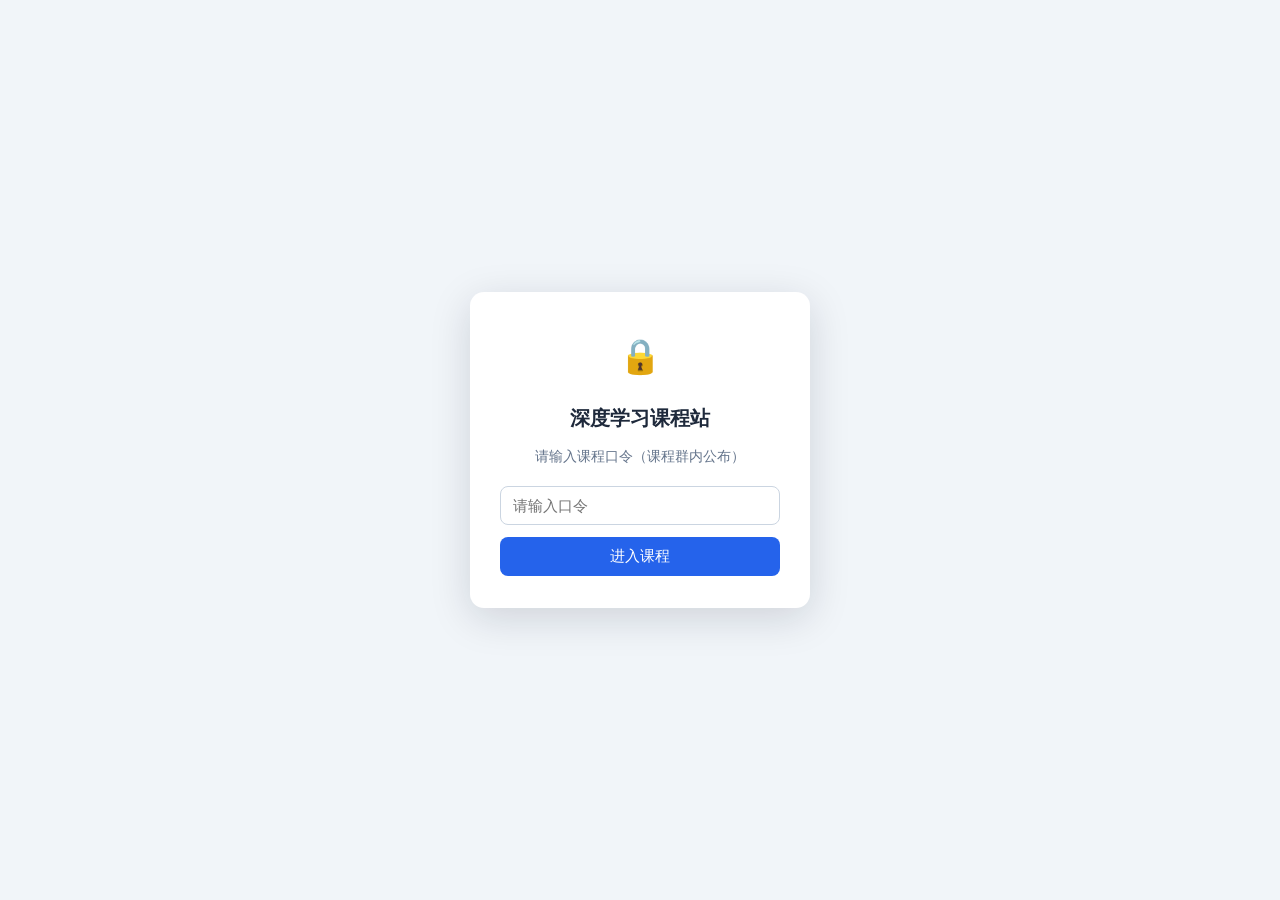
==== commit 02ae1432: "第05讲开放前4章（5章起随进度开放），第06讲保持锁定（courses/attention/index.html）" ====
--- a/courses/attention/index.html
+++ b/courses/attention/index.html
@@ -56,6 +56,28 @@
     <link rel="stylesheet" href="../../assets/katex/katex.min.css">
     <link rel="stylesheet" href="../../assets/course.css">
     <script src="../../assets/course.js" defer></script>
+<!-- DL-LOCK:BEGIN -->
+<script src="../../assets/progress.js"></script>
+<script>
+/* 本章尚未开放：locked 时用不透明遮罩盖住全部内容（配置在 assets/progress.js） */
+(function () {
+    try { if ((window.DL_PROGRESS || {})['attention'] !== 'locked') return; } catch (e) { return; }
+    var st = document.createElement('style');
+    st.textContent = 'body{visibility:hidden}';
+    document.head.appendChild(st);
+    document.addEventListener('DOMContentLoaded', function () {
+        var d = document.createElement('div');
+        d.id = 'dl-chapter-lock';
+        d.style.cssText = 'position:fixed;inset:0;z-index:999999;background:#F1F5F9;'
+            + 'display:flex;align-items:center;justify-content:center;font-family:Microsoft YaHei,sans-serif;';
+        d.innerHTML = '<div style="background:#fff;border-radius:16px;padding:48px 44px;max-width:520px;width:88vw;box-sizing:border-box;text-align:center;box-shadow:0 10px 40px rgba(15,23,42,.12);"><div style="font-size:44px;">🔒</div><h1 style="margin:14px 0 8px;font-size:22px;color:#1E293B;">第06讲 · 注意力机制与Transformer</h1><p style="margin:0 0 8px;font-size:16px;color:#2563EB;font-weight:bold;">本讲尚未开放</p><p style="margin:0 0 24px;font-size:14px;color:#64748B;line-height:1.8;">本讲内容将随课程进度开放，开放前暂时无法阅读。<br>已上过的章节会完整开放，请按课程安排学习。</p><a href="../../index.html" style="display:inline-block;padding:10px 28px;background:#2563EB;color:#fff;text-decoration:none;border-radius:8px;font-size:15px;">返回课程首页</a></div>';
+        document.body.appendChild(d);
+        document.body.style.overflow = 'hidden';
+        document.body.style.visibility = 'visible';
+    });
+})();
+</script>
+<!-- DL-LOCK:END -->
 </head>
 <body>
 
@@ -382,11 +404,12 @@
     <p class="chapter-lede">2017 年《Attention Is All You Need》干脆彻底抛弃循环与卷积，只用注意力搭建整个模型。逐块拆解这座大厦。</p>
 
     <h3><span class="sec-no">5.1</span>自注意力机制：并行，但丢失顺序</h3>
-    <p>自注意力要用 \(n\) 个输入生成 \(n\) 个输出，做法是把每个输入同时复制为键、值和查询。这带来两个直接影响：</p>
+    <p>2017 年那篇著名论文的标题就叫《Attention Is All You Need》——"你只需要注意力"：把循环和卷积整个抛弃，只用注意力搭建模型。自注意力块的做法是：把每个输入同时复制为键、值和查询，用 \(n\) 个输入生成 \(n\) 个输出。这带来两个直接影响：</p>
     <ul>
-        <li><strong>不保留顺序信息</strong>：每个位置的输出只跟随词本身，与它在序列中的位置无关（置换不变性）；</li>
-        <li><strong>可以并行计算</strong>：\(n\) 个输出之间没有先后依赖，不像 RNN 必须逐个时间步串行展开。</li>
+        <li><strong>① 好处——可以并行</strong>：\(n\) 个输出彼此没有先后依赖，一次性全部算出，不像 RNN 必须逐个时间步串行展开；</li>
+        <li><strong>② 代价——不保留顺序信息</strong>：每个位置的输出只跟词本身有关，跟它站在第几个位置无关。把句子的词序打乱，自注意力算出的结果集合完全一样——这叫<strong>置换不变性</strong>。</li>
     </ul>
+    <p>可是语言的顺序是命根子——"我打他"和"他打我"不能是一回事。<strong>这个漏洞怎么补？先记住这个问题，5.6 节的位置编码就是答案。</strong></p>
     <figure>
         <img src="images/self_attn_block.jpg" alt="自注意力：每个输入同时作为键、值、查询" loading="lazy">
         <figcaption>自注意力机制：每个位置的输入被同时复制为 keys、values、queries，一次性并行算出所有输出——但框图里没有出现任何"第几个位置"的信息。</figcaption>
@@ -413,7 +436,7 @@
     </ol>
 
     <h3><span class="sec-no">5.3</span>多头注意力机制</h3>
-    <p>一次注意力只能在一个表示空间里找相似。多头注意力把 query、key、value 用 \(h\) 组不同的线性投影变换到 \(h\) 个子空间，各自独立做注意力，再把结果拼接后做一次投影：</p>
+    <p>一次注意力只能在一个表示空间里找相似，但"相关"有很多种——<strong>语法相关、指代相关、位置相关</strong>。多头注意力的办法：把 query、key、value 用 \(h\) 组不同的线性投影变换到 \(h\) 个子空间，各自独立做一次注意力，再把 \(h\) 份输出拼接起来做一次投影：</p>
     $$\mathbf{o}^{(i)} = \mathrm{attention}\big(W_q^{(i)} \mathbf{q},\ W_k^{(i)} \mathbf{k},\ W_v^{(i)} \mathbf{v}\big),\quad i = 1, \ldots, h$$
     $$\mathbf{o} = W_o \begin{bmatrix} \mathbf{o}^{(1)} \\ \vdots \\ \mathbf{o}^{(h)} \end{bmatrix}$$
     <figure>
@@ -460,12 +483,20 @@
     <p>它包裹在<strong>每一个子层</strong>（多头注意力、位置前馈 FFN）外面，是能堆几十层 Transformer 的关键。两个组件分工明确：<strong>Add = 残差连接</strong>，<strong>Norm = 层归一化（Layer Normalization）</strong>。</p>
     $$y = \mathrm{LayerNorm}\big(x + F(x)\big)$$
     <p>其中 \(F(x)\) 就是子层（注意力模块 / FFN 模块）；次序是<strong>先残差相加、再做 LayerNorm</strong>（Post-LN 结构，原始论文版本）。</p>
+    <figure>
+        <img src="images/addnorm_flow.png" alt="Add & Norm 数据流示意图" loading="lazy">
+        <figcaption>Add &amp; Norm 数据流：子层输出 \(F(x)\) 与输入 \(x\) 经恒等旁路相加（⊕），再做层归一化——每个子层外都套着同样的一层。</figcaption>
+    </figure>
     <p><strong>一、Add：残差连接</strong>（第 04 讲 ResNet 的跳跃连接），公式 \(y = x + F(x)\)：</p>
     <ul>
-        <li>\(x\) 是子层的原始输入，\(F(x)\) 是注意力或 FFN 学到的变换——它只负责学<strong>修正量</strong>。直观理解：输入 \(x\) 经恒等旁路原样传回，与子层输出相加（结构图中绕过蓝色子层、汇入 ⊕ 的弯箭头）；</li>
+        <li>\(x\) 是子层的原始输入，\(F(x)\) 是注意力或 FFN 学到的变换——它只负责学<strong>修正量</strong>。直观理解：输入 \(x\) 经恒等旁路原样传回，与子层输出相加（下图中绕过子层、汇入 ⊕ 的绿色旁路箭头）；</li>
         <li><strong>作用 ① 防止梯度消失与退化</strong>：网络很深时，让子层直接学恒等映射很难；残差让子层只需学"差量"——最坏情况子层学不到东西，\(F(x) \to 0\)，模型等价于 \(y = x\)，<strong>至少不会变坏</strong>；</li>
         <li><strong>作用 ② 梯度直连通路</strong>：求导 \(\partial y/\partial x = I + \partial F(x)/\partial x\)——单位矩阵 \(I\) 就是一条<strong>不衰减的直连梯度通路</strong>，反向传播时梯度沿该通路直接回传，不会因多层堆叠而逐层衰减。这就是 Transformer 可以堆叠几十层的核心原因之一。</li>
     </ul>
+    <figure>
+        <img src="images/residual_grad.png" alt="残差连接的前向与反向梯度通路" loading="lazy">
+        <figcaption>左：前向时 \(x\) 经恒等旁路直达输出，子层只学差量；右：反向时梯度沿恒等通路 \(I\) 不衰减回传（红色），与经子层的 \(\partial F/\partial x\) 支路相加。</figcaption>
+    </figure>
     <p><strong>二、Norm：层归一化（LayerNorm）</strong>。和已学过的 BatchNorm 对比来看：</p>
     <ul>
         <li><strong>LayerNorm（Transformer 用的）</strong>：沿<strong>最后一维（特征维）</strong>算均值、方差——<code>X.mean(axis=-1)</code>，对单独一个样本、单独一个位置的特征向量做归一化；不管序列长短、批量大小怎么变都稳定；</li>
@@ -624,12 +655,19 @@
     </div>
     <p>读这张表：<strong>隐含大小</strong> = 每个词向量的维度；<strong>多头注意力</strong> = 多个注意力头并行，捕捉不同的语义关系。</p>
     <p><strong>BERT 强在哪？</strong>编码器是<strong>双向自注意力（无掩码）</strong>：句子里任意一个词，既能看左边、也能看右边的所有词。对比 GPT：GPT 是单向，只能看左边历史，用来<strong>生成</strong>；BERT 双向，用来<strong>理解</strong>句子。因此 BERT 的上下文表示远优于单向语言模型，一经发布就横扫 11 项 NLP 基准任务。</p>
-    <p><strong>两个预训练任务（训练时的两个"小游戏"）</strong>：</p>
+    <p><strong>两个预训练任务（训练时的两个"小游戏"）</strong>——BERT 的预训练任务设计得很有创意：</p>
     <ul>
-        <li><strong>① MLM 掩码语言模型（完形填空）</strong>：随机遮住句子里 15% 的词，用 [MASK] 盖住，让模型猜遮住的词是什么——强迫模型利用<strong>左右两边</strong>的上下文，这正是"双向"能力的核心来源；</li>
-        <li><strong>② NSP 下一句预测</strong>：给模型两句文本，判断第二句是不是原文中紧跟在第一句后面的那句话——学习<strong>句子之间</strong>的关联。</li>
+        <li><strong>① 掩码语言模型（MLM）——大规模完形填空</strong>：随机遮住句子里 15% 的词，用 [MASK] 盖住，让模型猜遮住的词是什么。想想 5.7 节的因果掩码：生成模型<strong>不许看未来</strong>；BERT 做理解任务<strong>正好相反</strong>——故意遮住中间，让它用<strong>左右两边</strong>的上下文来猜，这正是"双向"能力的核心来源；</li>
+        <li><strong>② 下一句预测（NSP）</strong>：给模型两句文本，判断第二句是不是原文中紧跟在第一句后面的那句话——学习<strong>句子之间</strong>的关联。</li>
     </ul>
-    <p><strong>整条逻辑串起来</strong>：word2vec 是静态词向量，不区分语境、没有顺序；单向语言模型只能往左看、看不到后文——缺点太多。BERT 只用 Encoder、双向注意力，通过 MLM + NSP 预训练；之后所有分类、实体识别等任务只需简单微调，效果暴涨——NLP 正式进入预训练时代。</p>
+    <p>先在海量语料上预训练吸收语言知识，下游任务只需加一个输出层微调——<strong>NLP 从此进入"预训练 + 微调"时代</strong>。</p>
+    <p><strong>整条逻辑串起来</strong>：</p>
+    <ol>
+        <li><strong>word2vec（静态词向量）</strong>：不区分语境、不含词序——"苹果"不分水果和公司；</li>
+        <li><strong>单向语言模型</strong>：能结合语境，但只能从左往右看，看不到后文；</li>
+        <li><strong>共同短板 → BERT 的方案</strong>：只用 Encoder、双向注意力，让每个词同时看到左右两边；再用 MLM + NSP 在海量语料上预训练；</li>
+        <li><strong>用法</strong>：预训练一次，分类、实体识别等下游任务只需加个输出层微调——NLP 正式进入"预训练 + 微调"时代。</li>
+    </ol>
     <p><strong>对比回顾（和前面学的串起来）</strong>：</p>
     <div class="tbl-wrap">
         <table>
